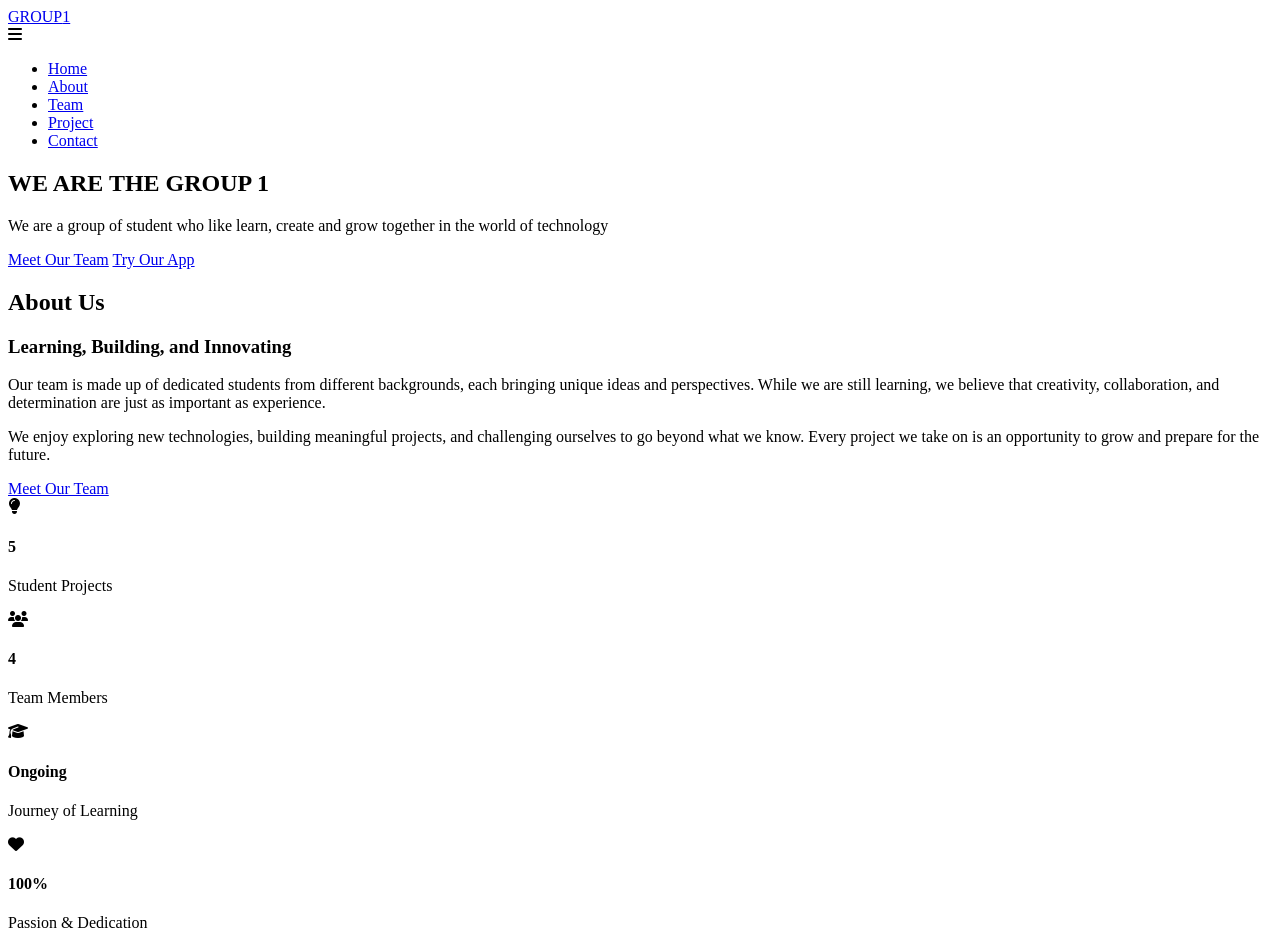
==== IT110.html @ a679573d "home og about us pa akoa nabuhat" ====
<!DOCTYPE html>
<html lang="en">
<head>
    <meta charset="UTF-8">
    <meta name="viewport" content="width=device-width, initial-scale=1.0">
    <title>MIDTERM PROJECT</title>
     <link rel="stylesheet" href="https://cdnjs.cloudflare.com/ajax/libs/font-awesome/6.4.0/css/all.min.css">
     <link rel="stylesheet" href="midterm.css">
     <script src="midterm.js"></script>
</head>
<body>
        <!-- Header na part para dili malibog -->
    <header>
        <div class="container header-container">
            <a href="#" class="logo">GROUP<span>1</span></a>
            <div class="menu-toggle">
                <i class="fas fa-bars"></i>
            </div>
            <nav>
                <ul>
                    <li><a href="#home">Home</a></li>
                    <li><a href="#aboutus">About</a></li>
                    <li><a href="#ourteam">Team</a></li>
                    <li><a href="#project">Project</a></li>
                    <li><a href="#contact">Contact</a></li>
                </ul>
            </nav>
        </div>
    </header>

        <!-- Home Section  na part -->
    <section class="home" id="home">
        <div class="container home-content">
            <h1>WE ARE THE GROUP 1</h1>
            <p>We are a group of student who like learn, create and grow together in the world of technology</p>
            <div class="home-btns">
                <a href="#ourteam" class="btn">Meet Our Team</a>
                <a href="#project" class="btn">Try Our App</a>
            </div>
        </div>
    </section>
        <!-- about section na part -->
    <section class="aboutus" id="aboutus">
        <div class="container">
        <div class="section-title">
            <h2>About Us</h2>
        <div class="aboutus-content">
            <div class="aboutus-text">
                <h3>Learning, Building, and Innovating</h3>
                <p>Our team is made up of dedicated students from different backgrounds, each bringing unique ideas and perspectives. While we are still learning, we believe that creativity, collaboration, and determination are just as important as experience.</p>
                <p>We enjoy exploring new technologies, building meaningful projects, and challenging ourselves to go beyond what we know. Every project we take on is an opportunity to grow and prepare for the future.</p>
                <a href="#team" class="btn">Meet Our Team</a>
            </div>
                <div class="aboutus-stats">
                <div class="stat-item">
                    <i class="fas fa-lightbulb"></i>
                    <h4>5</h4>
                    <p>Student Projects</p>
                </div>
                <div class="stat-item">
                    <i class="fas fa-users"></i>
                    <h4>4</h4>
                    <p>Team Members</p>
                </div>
                <div class="stat-item">
                    <i class="fas fa-graduation-cap"></i>
                    <h4>Ongoing</h4>
                    <p>Journey of Learning</p>
                </div>
                <div class="stat-item">
                    <i class="fas fa-heart"></i>
                    <h4>100%</h4>
                    <p>Passion & Dedication</p>
                </div>
            </div>
        </div>
    </section>
    
</body>
</html>
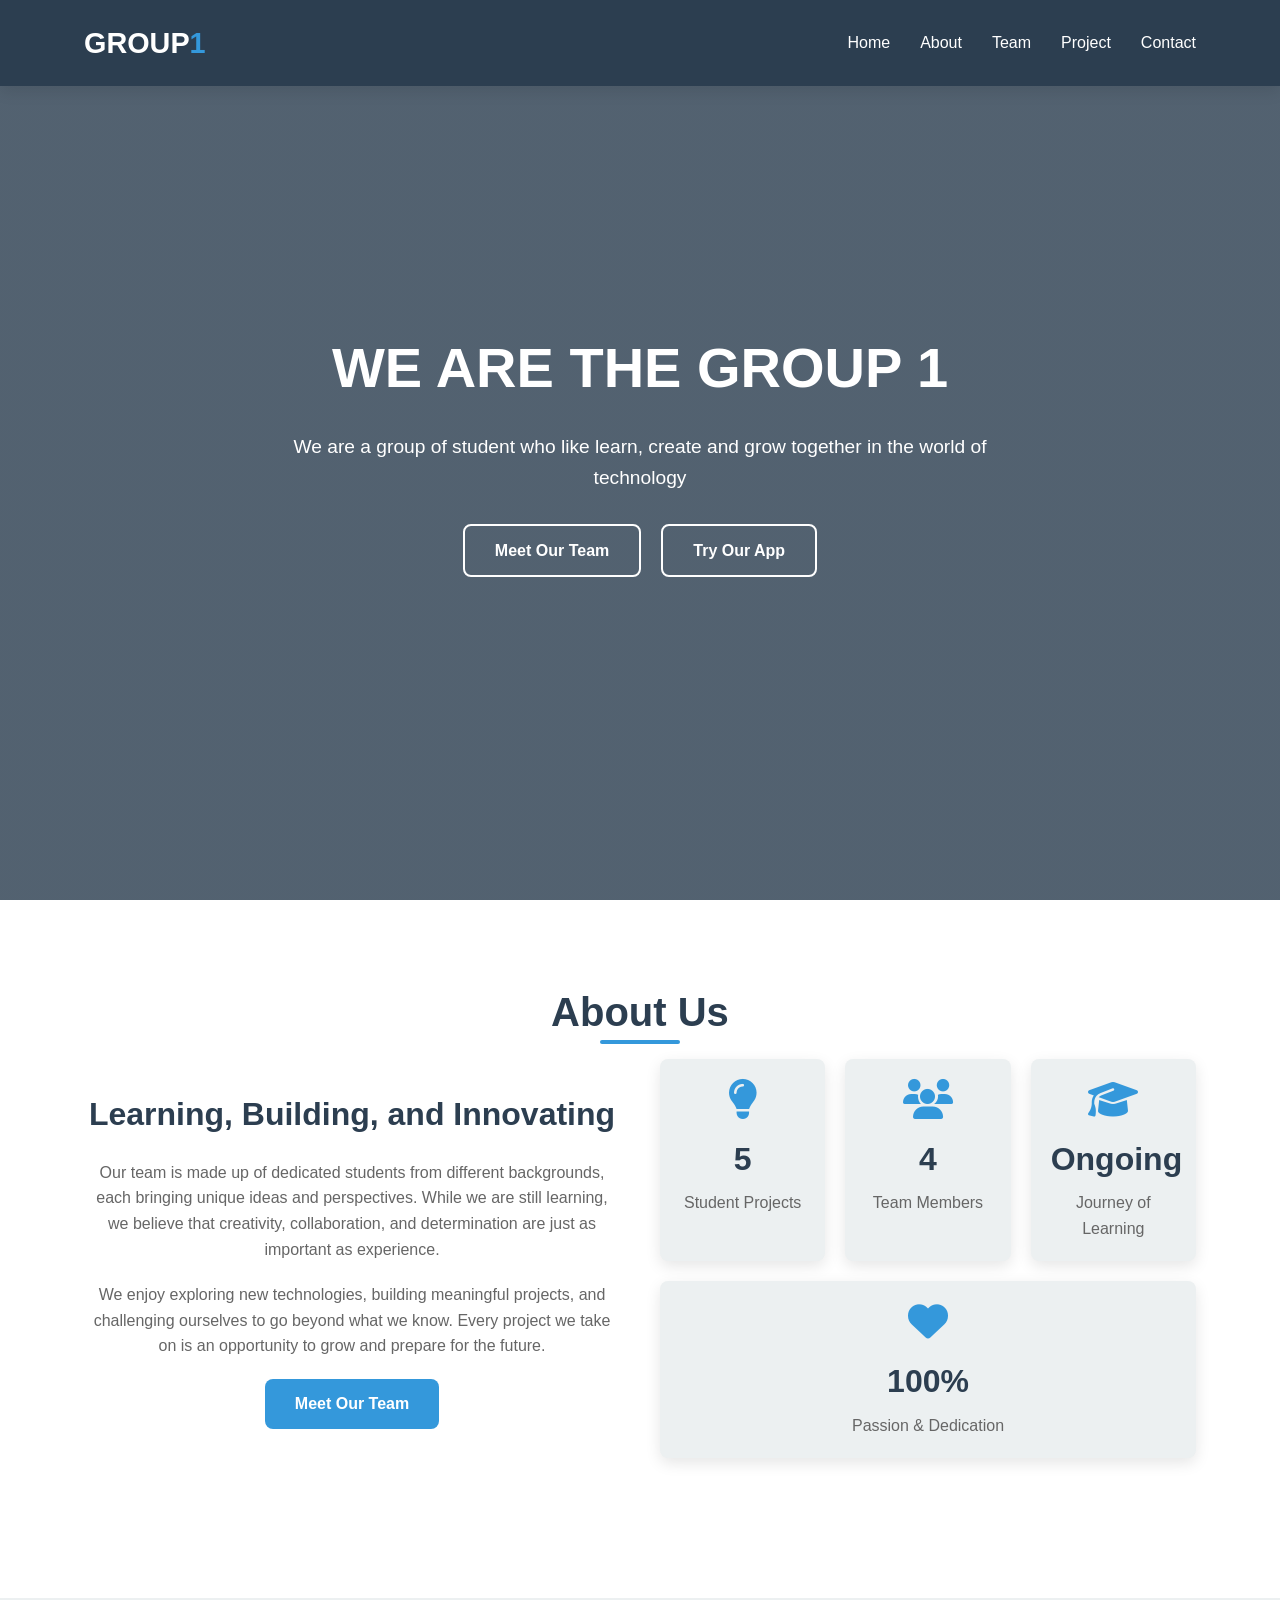
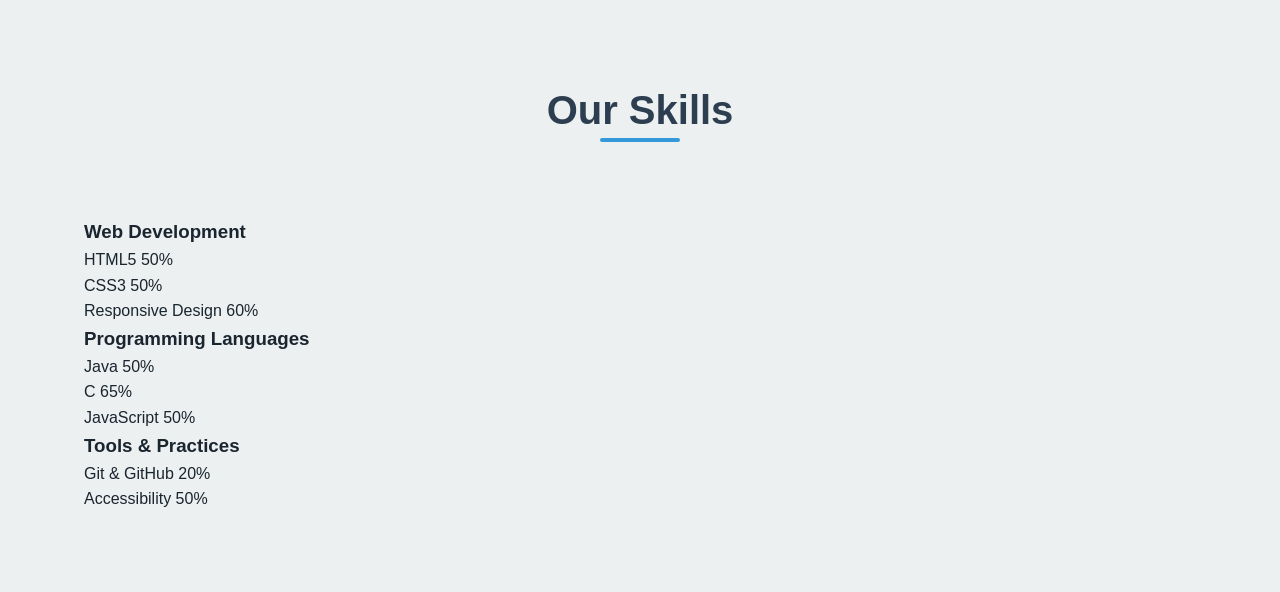
==== commit e7ca46c4: "skills bag-ong gi add" ====
--- a/IT110.html
+++ b/IT110.html
@@ -75,6 +75,118 @@
             </div>
         </div>
     </section>
+
+
+    
+    <section id="our-skills" class="section" aria-labelledby="our-skills-title">
+  <div class="container">
+    <div class="section-title">
+      <h2 id="our-skills-title">Our Skills</h2>
+    </div>
+
+    <div class="skills-container">
+      <!-- Web Development -->
+      <div class="skill-category">
+        <h3>Web Development</h3>
+        <div class="skill-items">
+          <div class="skill-card">
+            <div class="skill-header">
+              <span class="skill-name">HTML5</span>
+              <span class="skill-percentage">50%</span>
+            </div>
+            <div class="skill-bar">
+              <div class="skill-progress" style="width: 50%"></div>
+            </div>
+          </div>
+
+          <div class="skill-card">
+            <div class="skill-header">
+              <span class="skill-name">CSS3</span>
+              <span class="skill-percentage">50%</span>
+            </div>
+            <div class="skill-bar">
+              <div class="skill-progress" style="width: 50%"></div>
+            </div>
+          </div>
+
+          <div class="skill-card">
+            <div class="skill-header">
+              <span class="skill-name">Responsive Design</span>
+              <span class="skill-percentage">60%</span>
+            </div>
+            <div class="skill-bar">
+              <div class="skill-progress" style="width: 60%"></div>
+            </div>
+          </div>
+        </div>
+      </div>
+
+      <!-- Programming Languages -->
+      <div class="skill-category">
+        <h3>Programming Languages</h3>
+        <div class="skill-items">
+          <div class="skill-card">
+            <div class="skill-header">
+              <span class="skill-name">Java</span>
+              <span class="skill-percentage">50%</span>
+            </div>
+            <div class="skill-bar">
+              <div class="skill-progress" style="width: 50%"></div>
+            </div>
+          </div>
+
+          <div class="skill-card">
+            <div class="skill-header">
+              <span class="skill-name">C</span>
+              <span class="skill-percentage">65%</span>
+            </div>
+            <div class="skill-bar">
+              <div class="skill-progress" style="width: 65%"></div>
+            </div>
+          </div>
+
+          <div class="skill-card">
+            <div class="skill-header">
+                <span class="skill-name">JavaScript</span>
+                <span class="skill-percentage">50%</span>
+            </div>
+            <div class="skill-bar">
+                <div class="skill-progress" style="width: 50%"></div>
+            </div>
+
+          </div>
+
+        </div>
+      </div>
+
+      <!-- Tools & Practices -->
+      <div class="skill-category">
+        <h3>Tools & Practices</h3>
+        <div class="skill-items">
+          <div class="skill-card">
+            <div class="skill-header">
+              <span class="skill-name">Git & GitHub</span>
+              <span class="skill-percentage">20%</span>
+            </div>
+            <div class="skill-bar">
+              <div class="skill-progress" style="width: 20%"></div>
+            </div>
+          </div>
+
+          <div class="skill-card">
+            <div class="skill-header">
+              <span class="skill-name">Accessibility</span>
+              <span class="skill-percentage">50%</span>
+            </div>
+            <div class="skill-bar">
+              <div class="skill-progress" style="width: 50%"></div>
+            </div>
+          </div>
+        </div>
+      </div>
+    </div>
+  </div>
+</section>
     
 </body>
 </html>
--- a/midterm.css
+++ b/midterm.css
@@ -0,0 +1,254 @@
+:root {
+            --primary: #2c3e50;
+            --secondary: #3498db;
+            --accent: #e74c3c;
+            --light: #ecf0f1;
+            --dark: #1a252f;
+            --transition: all 0.3s ease;
+            --shadow: 0 5px 15px rgba(0, 0, 0, 0.1);
+            --radius: 8px;
+        }
+        
+        /* Reset and Base Styles */
+        * {
+            margin: 0;
+            padding: 0;
+            box-sizing: border-box;
+            font-family: 'Segoe UI', Tahoma, Geneva, Verdana, sans-serif;
+        }
+        
+        html {
+            scroll-behavior: smooth;
+        }
+        
+        body {
+            line-height: 1.6;
+            color: var(--dark);
+            background-color: var(--light);
+            overflow-x: hidden;
+        }
+        
+        .container {
+            width: 90%;
+            max-width: 1200px;
+            margin: 0 auto;
+            padding: 0 20px;
+        }
+        
+        section {
+            padding: 80px 0;
+        }
+        
+        .section-title {
+            text-align: center;
+            margin-bottom: 60px;
+            position: relative;
+        }
+        
+        .section-title h2 {
+            font-size: 2.5rem;
+            color: var(--primary);
+            margin-bottom: 15px;
+            position: relative;
+            display: inline-block;
+        }
+        
+        .section-title p {
+            color: #666;
+            max-width: 600px;
+            margin: 0 auto;
+        }
+        
+.section-title h2::after {
+    content: '';
+    position: absolute;
+    bottom: 0;
+    left: 50%;
+    transform: translateX(-50%);
+    width: 80px;
+    height: 4px;
+    background: var(--secondary);
+    border-radius: 2px;
+}
+        
+        .btn {
+            display: inline-block;
+            padding: 12px 30px;
+            background: var(--secondary);
+            color: white;
+            border: none;
+            border-radius: var(--radius);
+            cursor: pointer;
+            font-size: 1rem;
+            font-weight: 600;
+            transition: var(--transition);
+            text-decoration: none;
+        }
+        
+        .btn:hover {
+            background: #2980b9;
+            transform: translateY(-3px);
+            box-shadow: var(--shadow);
+        }
+        
+        /* Header Styles */
+        header {
+            background-color: var(--primary);
+            color: white;
+            padding: 20px 0;
+            position: fixed;
+            width: 100%;
+            top: 0;
+            z-index: 1000;
+            box-shadow: var(--shadow);
+        }
+        
+        .header-container {
+            display: flex;
+            justify-content: space-between;
+            align-items: center;
+        }
+        
+        .logo {
+            font-size: 1.8rem;
+            font-weight: 700;
+            color: white;
+            text-decoration: none;
+        }
+        
+        .logo span {
+            color: var(--secondary);
+        }
+        
+        nav ul {
+            display: flex;
+            list-style: none;
+        }
+        
+        nav ul li {
+            margin-left: 30px;
+        }
+        
+        nav ul li a {
+            color: white;
+            text-decoration: none;
+            font-weight: 500;
+            transition: var(--transition);
+        }
+        
+        nav ul li a:hover {
+            color: var(--secondary);
+        }
+        
+        .menu-toggle {
+            display: none;
+            cursor: pointer;
+            font-size: 1.5rem;
+        }
+
+        /* Hero Section */
+        .home {
+            height: 100vh;
+            background: linear-gradient(rgba(44, 62, 80, 0.8), rgba(44, 62, 80, 0.8)), url('butangi-lang-og-picture diri');
+            background-size: cover;
+            background-position: center;
+            color: white;
+            display: flex;
+            align-items: center;
+            text-align: center;
+        }
+        
+        .home-content {
+            max-width: 800px;
+            margin: 0 auto;
+        }
+        
+        .home h1 {
+            font-size: 3.5rem;
+            margin-bottom: 20px;
+            animation: fadeInDown 1s ease;
+        }
+        
+        .home p {
+            font-size: 1.2rem;
+            margin-bottom: 30px;
+            animation: fadeInUp 1s ease;
+        }
+        
+        .home-btns {
+            display: flex;
+            justify-content: center;
+            gap: 20px;
+            animation: fadeIn 1.5s ease;
+        }
+        
+        .home-btns .btn {
+            background: transparent;
+            border: 2px solid white;
+        }
+        
+        .home-btns .btn:hover {
+            background: white;
+            color: var(--primary);
+        }
+
+
+        /*about ni na section na part*/
+.aboutus {
+    background-color: white;
+}
+.aboutus-content {
+    display: flex;
+    flex-wrap: wrap;
+    align-items: center;
+    gap: 40px;
+}
+.aboutus-text {
+            flex: 1;
+            min-width: 300px;
+        }
+.aboutus-text h3 {
+            font-size: 2rem;
+            margin-bottom: 20px;
+            color: var(--primary);
+        }
+        
+        .aboutus-text p {
+            margin-bottom: 20px;
+            color: #666;
+        }
+        
+        .aboutus-stats {
+            flex: 1;
+            min-width: 300px;
+            display: flex;
+            flex-wrap: wrap;
+            gap: 20px;
+        }
+        
+        .stat-item {
+            flex: 1;
+            min-width: 140px;
+            text-align: center;
+            padding: 20px;
+            background: var(--light);
+            border-radius: var(--radius);
+            box-shadow: var(--shadow);
+            transition: var(--transition);
+        }
+        
+        .stat-item:hover {
+            transform: translateY(-5px);
+        }
+        
+        .stat-item i {
+            font-size: 2.5rem;
+            color: var(--secondary);
+            margin-bottom: 15px;
+        }
+        
+        .stat-item h4 {
+            font-size: 2rem;
+            color: var(--primary);
+            margin-bottom: 5px;
+        }
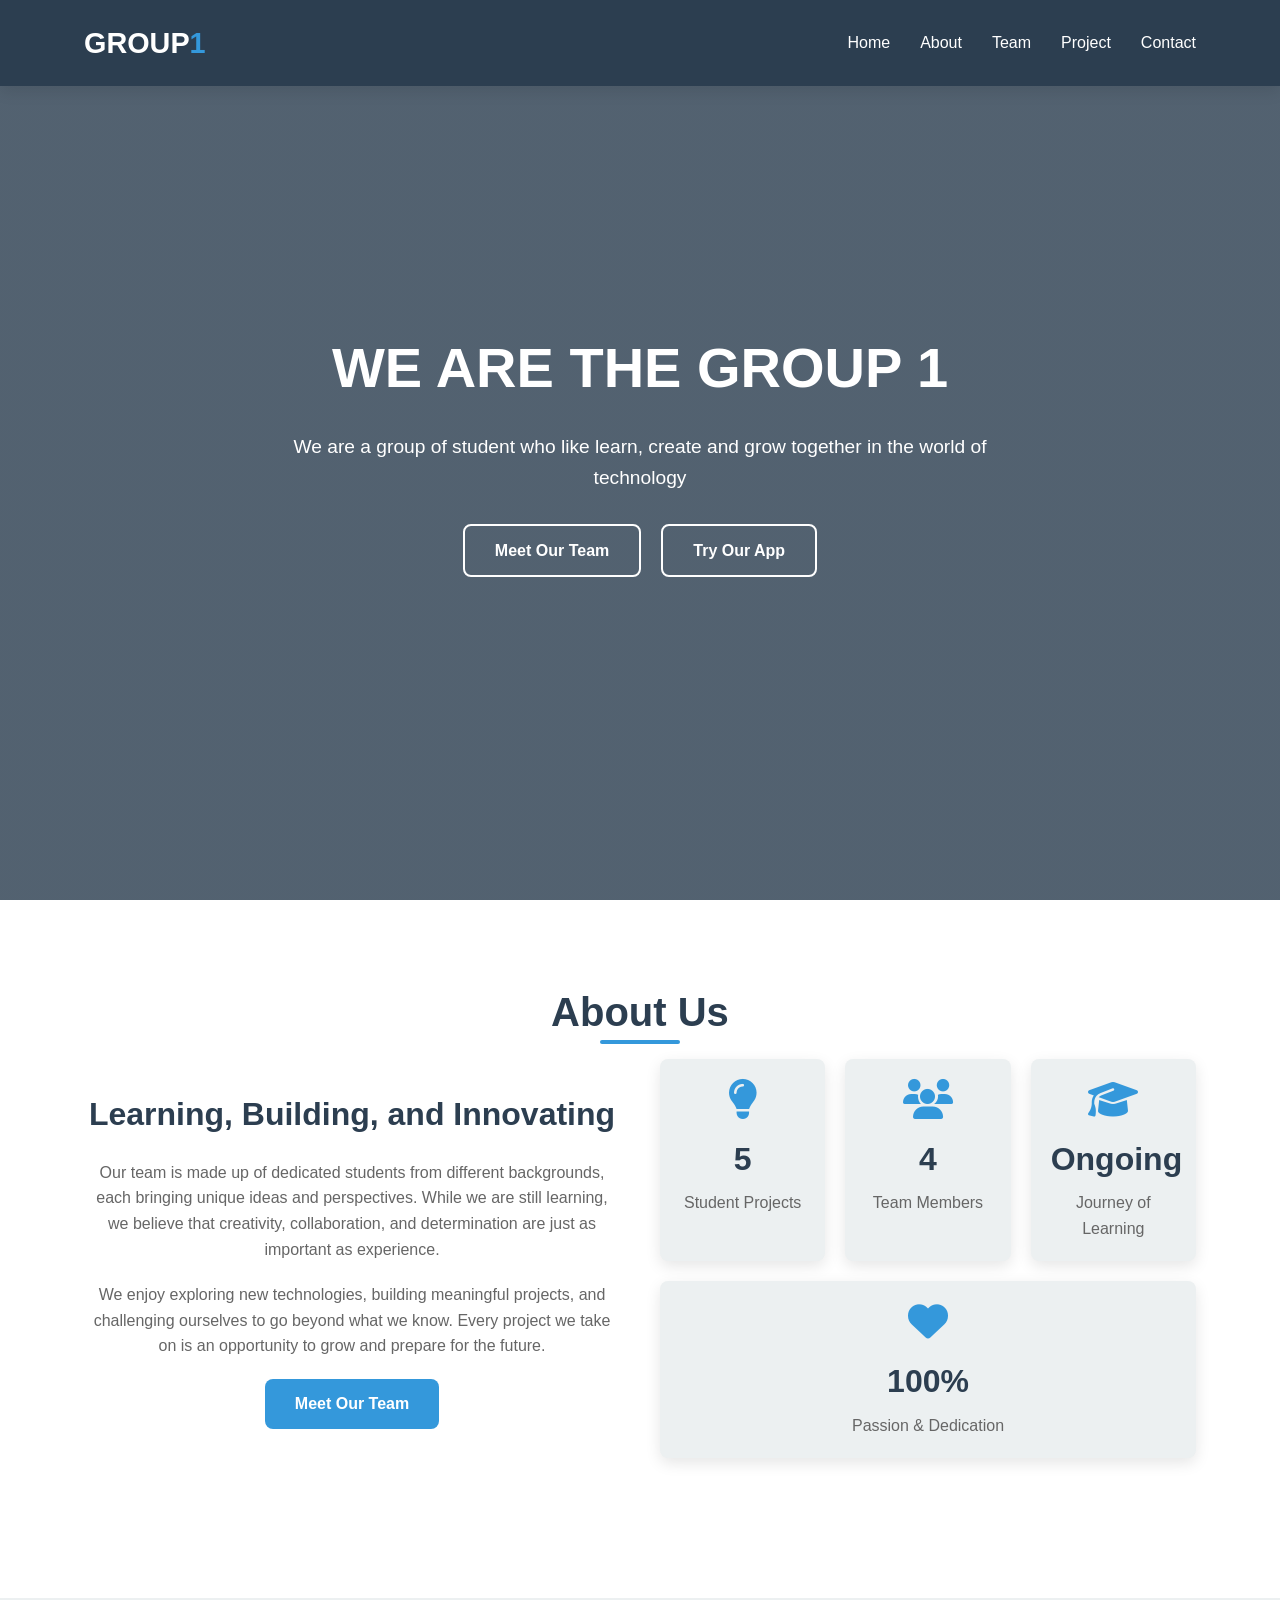
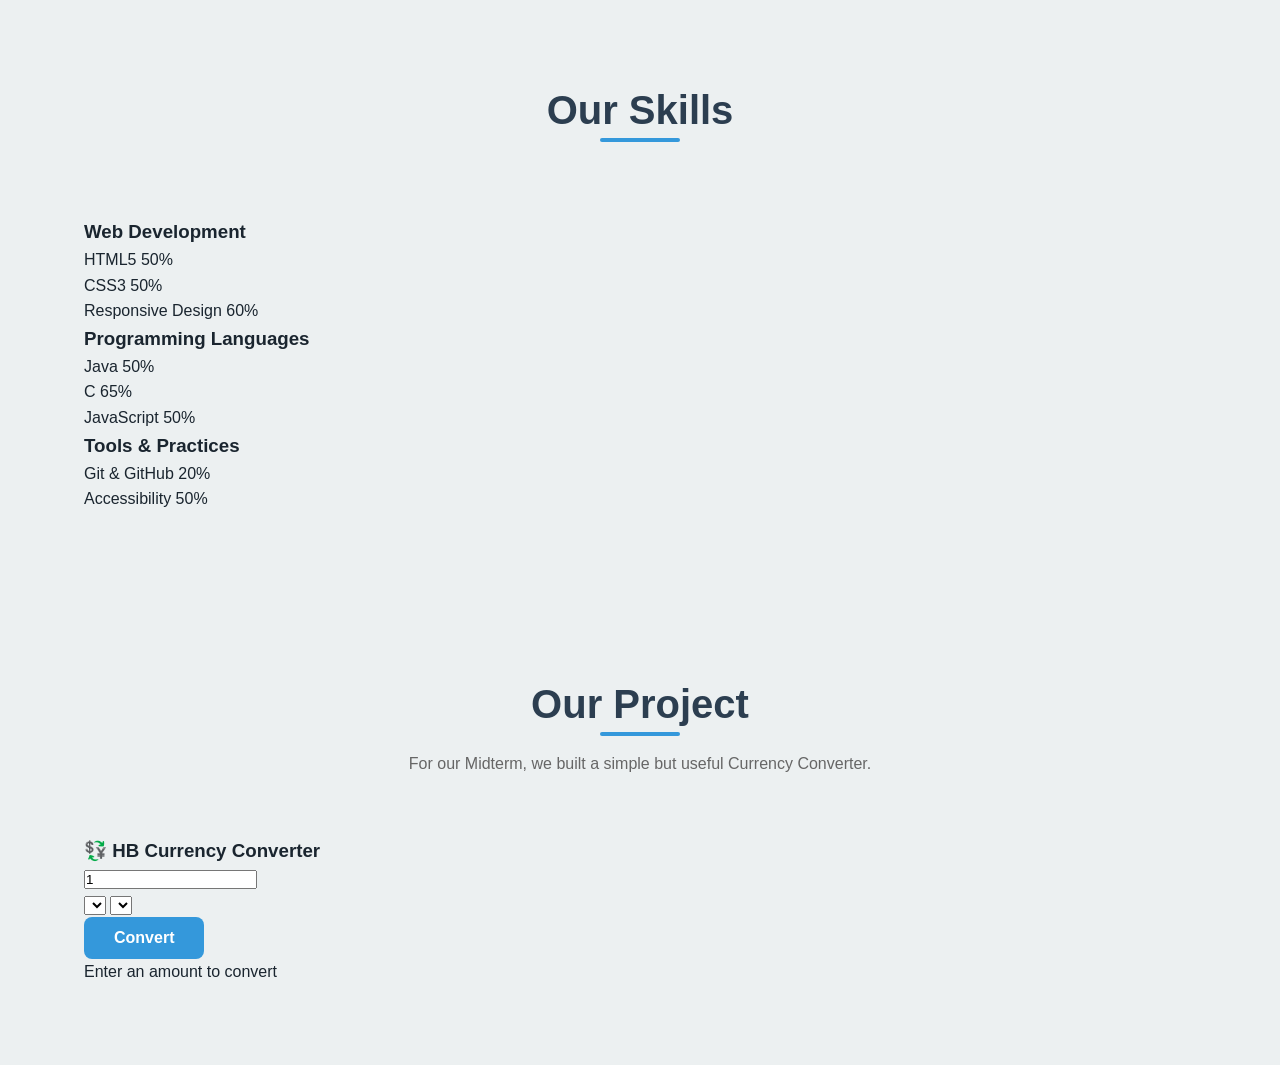
==== commit 27398657: "project na part" ====
--- a/IT110.html
+++ b/IT110.html
@@ -187,6 +187,26 @@
     </div>
   </div>
 </section>
+
+<!--Project na section-->
+    <section id="project" class="converter-section">
+        <div class="container">
+            <div class="section-title">
+                <h2>Our Project</h2>
+                <p>For our Midterm, we built a simple but useful Currency Converter.</p>
+            </div>
+            <div class="converter-card">
+                <h3 class="converter-title">💱 HB Currency Converter</h3>
+                <input type="number" id="amount" placeholder="Enter amount" value="1" min="0" step="any">
+                <div class="currency-row">
+                    <select id="fromCurrency"></select>
+                    <select id="toCurrency"></select>
+                </div>
+                <button id="convertBtn" class="btn">Convert</button>
+                <div id="result">Enter an amount to convert</div>
+            </div>
+        </div>
+    </section>
     
 </body>
 </html>
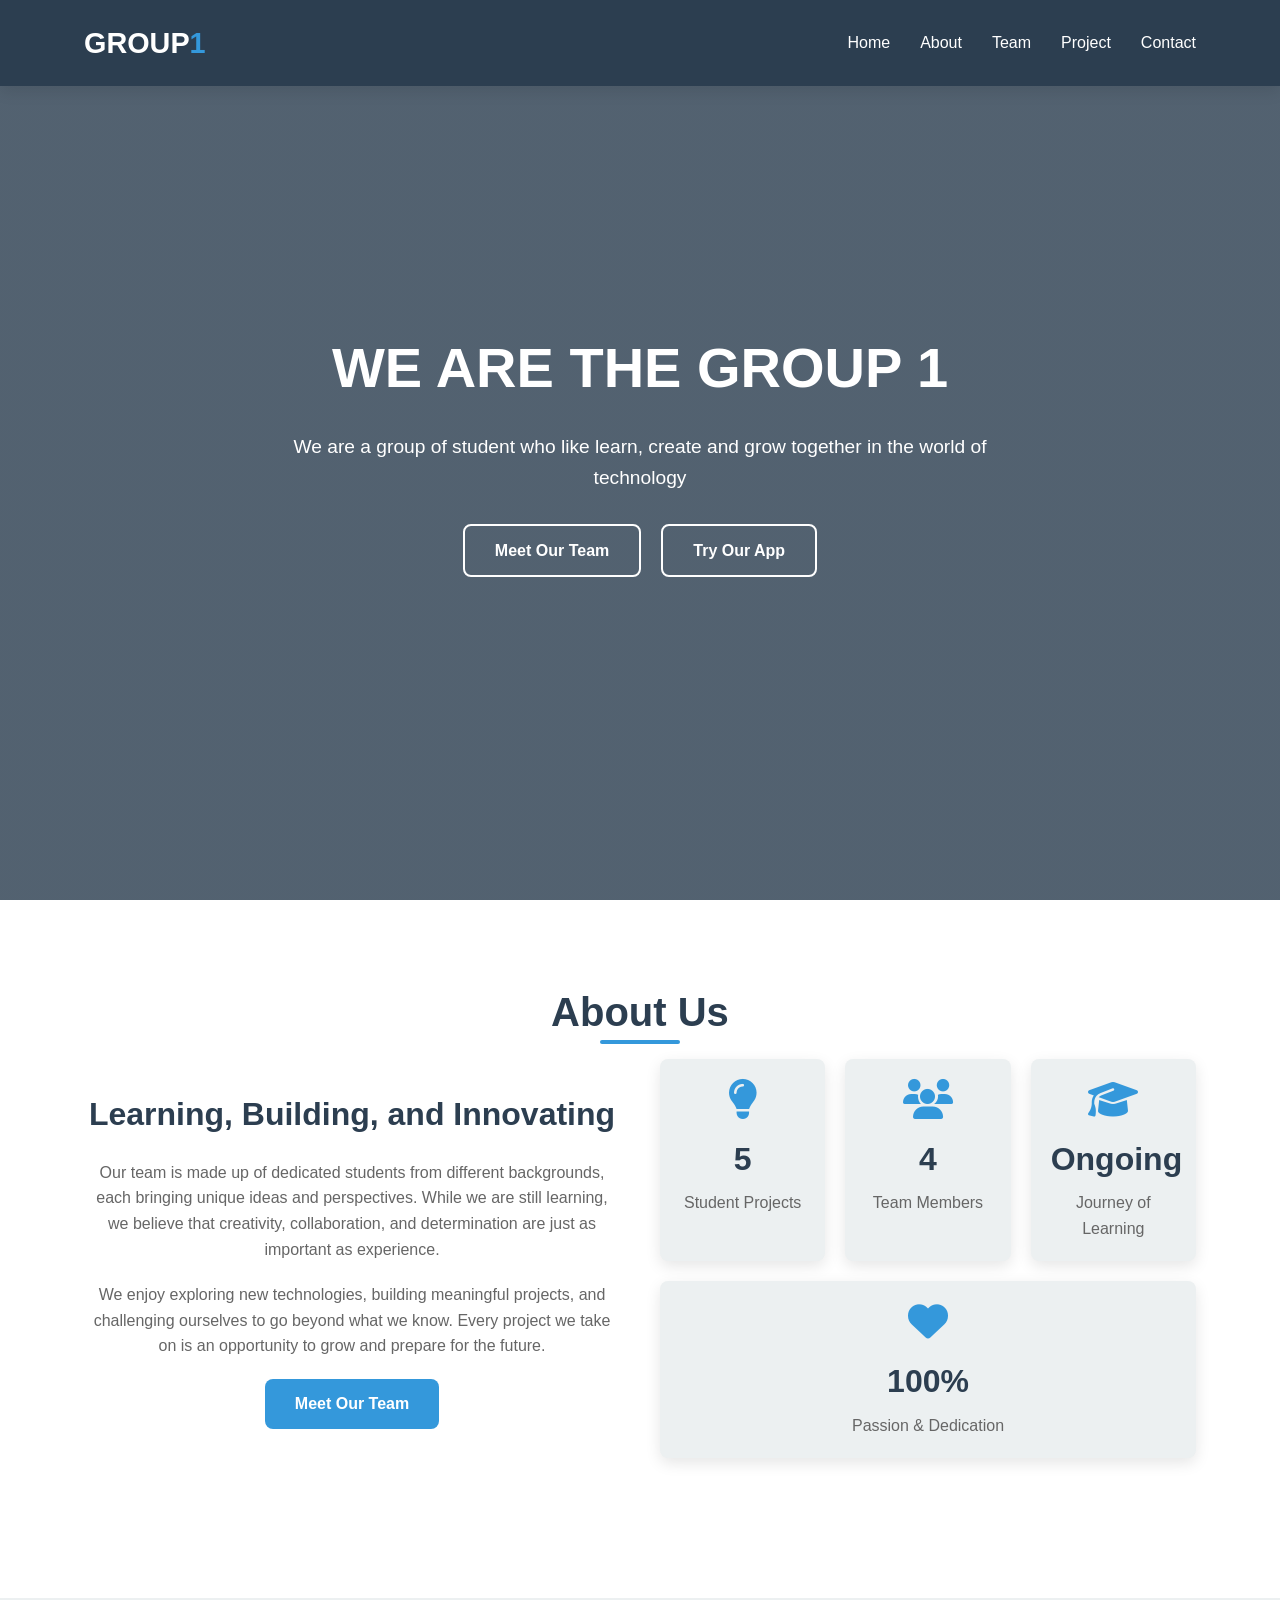
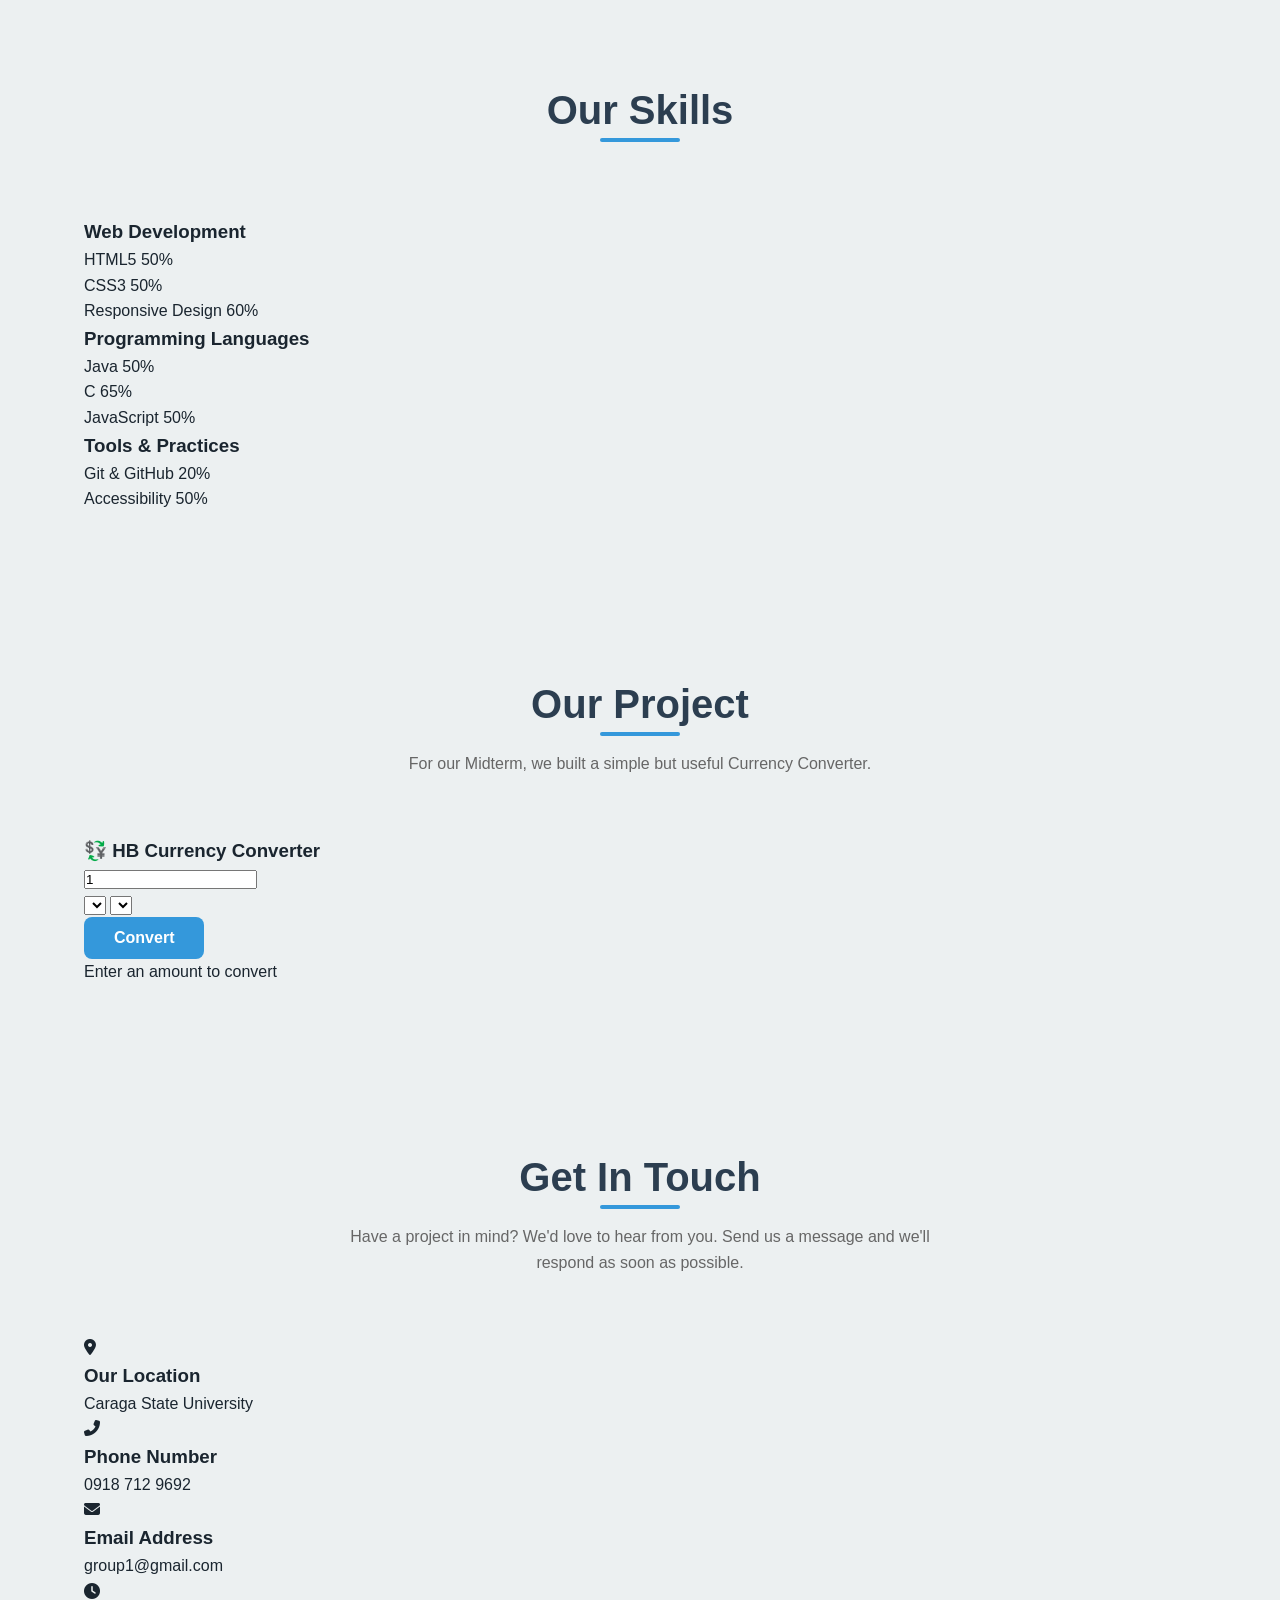
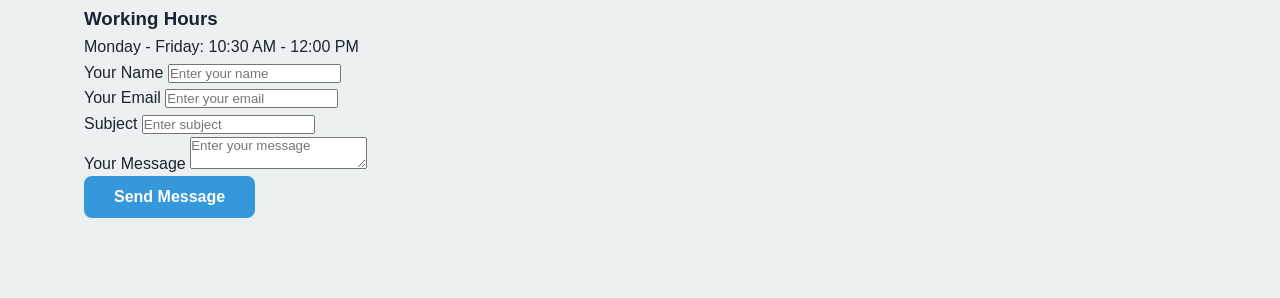
==== commit a980be70: "contact section akoang gi add" ====
--- a/IT110.html
+++ b/IT110.html
@@ -207,6 +207,77 @@
             </div>
         </div>
     </section>
+
+    <!--Contact section na part-->
+  <section class="contact" id="contact">
+        <div class="container">
+            <div class="section-title">
+                <h2>Get In Touch</h2>
+                <p>Have a project in mind? We'd love to hear from you. Send us a message and we'll respond as soon as possible.</p>
+            </div>
+            <div class="contact-container">
+                <div class="contact-info">
+                    <div class="contact-item">
+                        <div class="contact-icon">
+                            <i class="fas fa-map-marker-alt"></i>
+                        </div>
+                        <div class="contact-details">
+                            <h3>Our Location</h3>
+                            <p>Caraga State University </p>
+                        </div>
+                    </div>
+                    <div class="contact-item">
+                        <div class="contact-icon">
+                            <i class="fas fa-phone-alt"></i>
+                        </div>
+                        <div class="contact-details">
+                            <h3>Phone Number</h3>
+                            <p>0918 712 9692</p>
+                        </div>
+                    </div>
+                    <div class="contact-item">
+                        <div class="contact-icon">
+                            <i class="fas fa-envelope"></i>
+                        </div>
+                        <div class="contact-details">
+                            <h3>Email Address</h3>
+                            <p>group1@gmail.com</p>
+                        </div>
+                    </div>
+                    <div class="contact-item">
+                        <div class="contact-icon">
+                            <i class="fas fa-clock"></i>
+                        </div>
+                        <div class="contact-details">
+                            <h3>Working Hours</h3>
+                            <p>Monday - Friday: 10:30 AM - 12:00 PM</p>
+                        </div>
+                    </div>
+                </div>
+                <div class="contact-form">
+                    <form id="contactForm">
+                        <div class="form-group">
+                            <label for="name">Your Name</label>
+                            <input type="text" id="name" class="form-control" placeholder="Enter your name" required>
+                        </div>
+                        <div class="form-group">
+                            <label for="email">Your Email</label>
+                            <input type="email" id="email" class="form-control" placeholder="Enter your email" required>
+                        </div>
+                        <div class="form-group">
+                            <label for="subject">Subject</label>
+                            <input type="text" id="subject" class="form-control" placeholder="Enter subject" required>
+                        </div>
+                        <div class="form-group">
+                            <label for="message">Your Message</label>
+                            <textarea id="message" class="form-control" placeholder="Enter your message" required></textarea>
+                        </div>
+                        <button type="submit" class="btn">Send Message</button>
+                    </form>
+                </div>
+            </div>
+        </div>
+    </section>
     
 </body>
 </html>
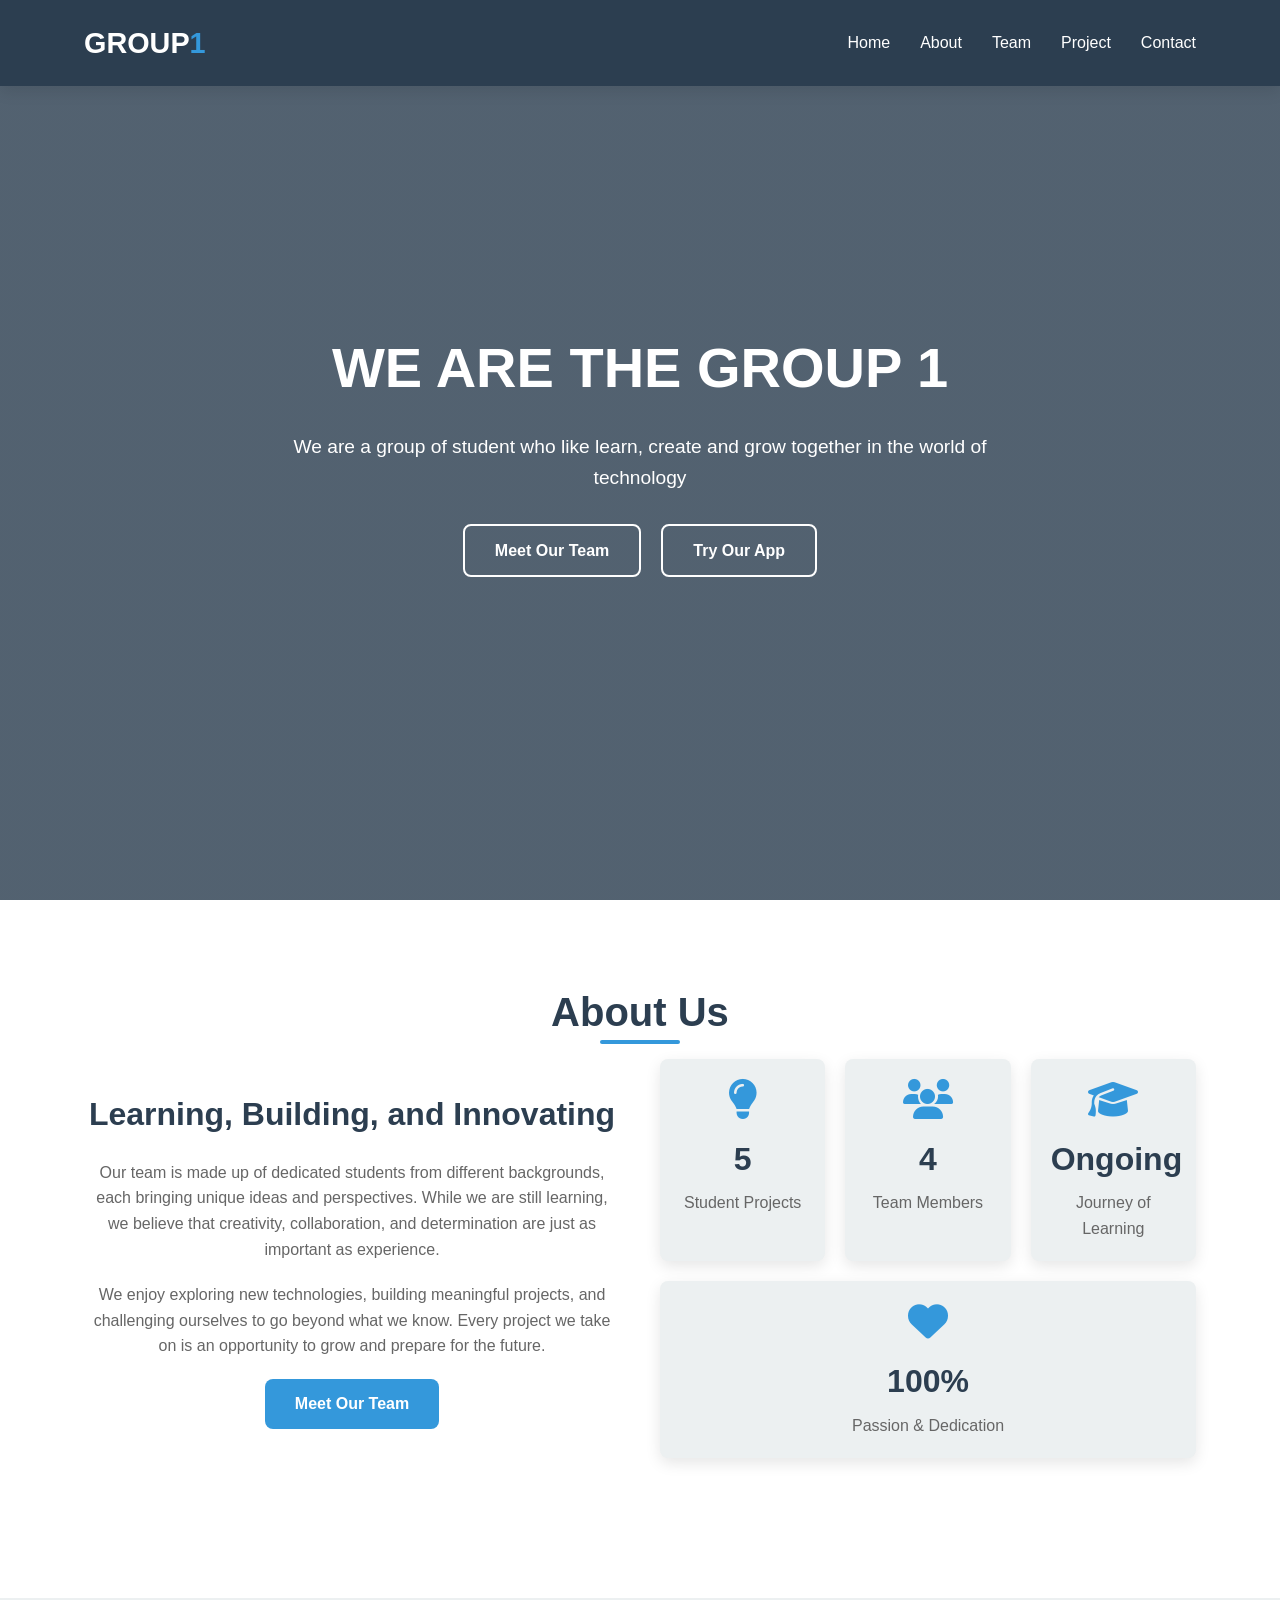
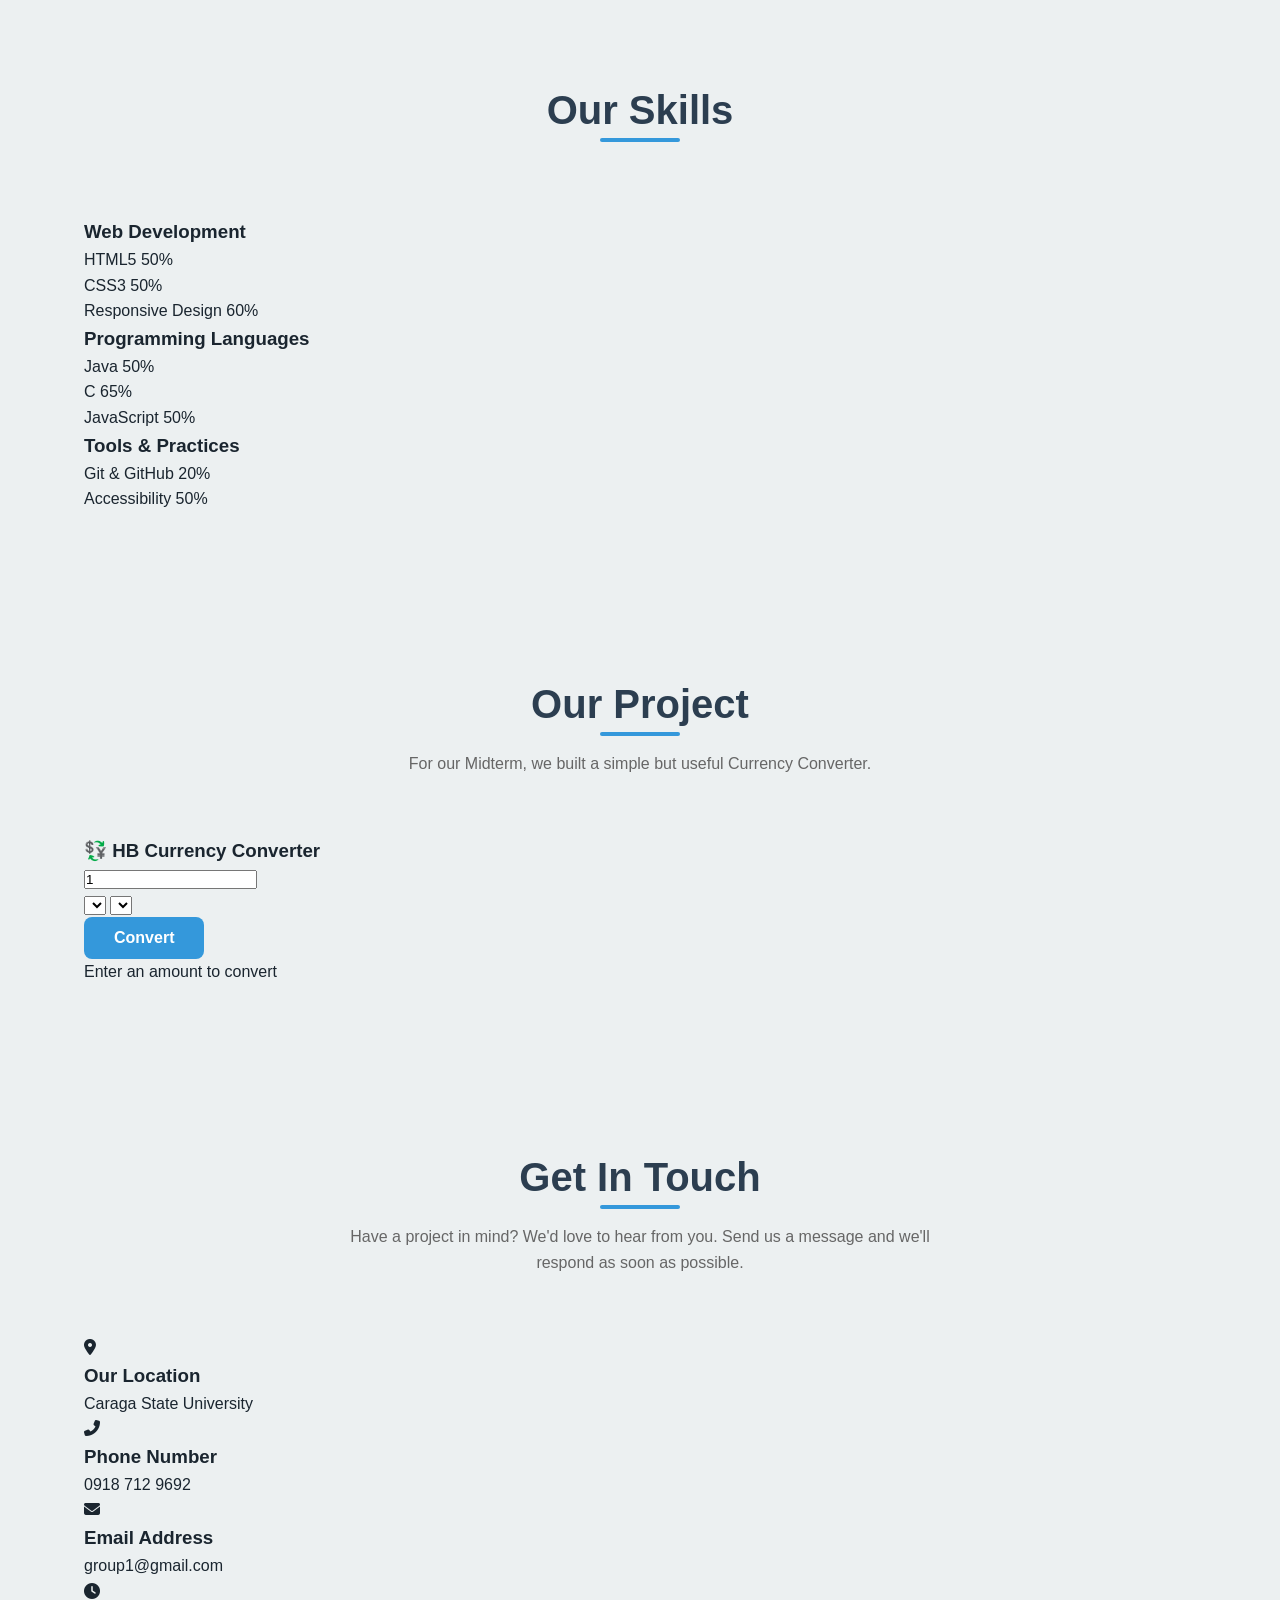
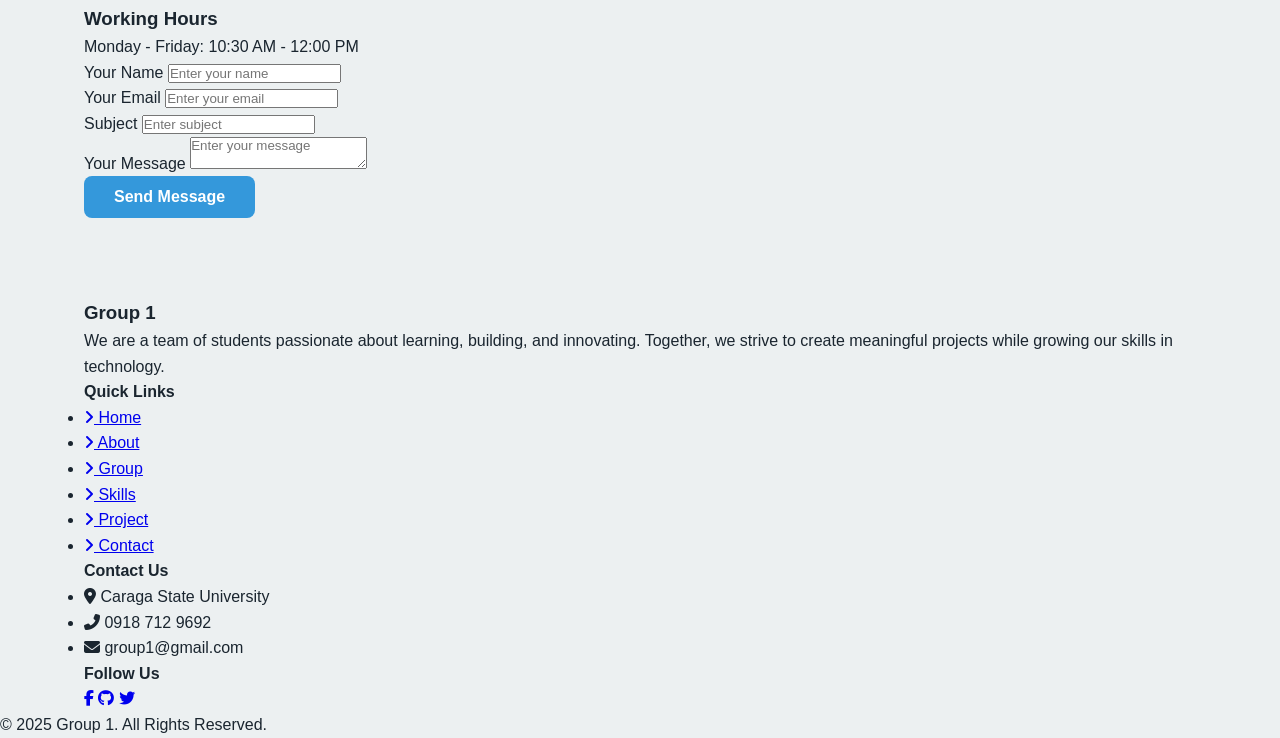
==== commit 16dcbd77: "basta mao nana" ====
--- a/IT110.html
+++ b/IT110.html
@@ -278,6 +278,60 @@
             </div>
         </div>
     </section>
+
+
+    
+<footer class="footer">
+  <div class="container footer-container">
+    <!-- About -->
+    <div class="footer-col">
+      <h3>Group 1</h3>
+      <p>
+        We are a team of students passionate about learning, building, and innovating.
+        Together, we strive to create meaningful projects while growing our skills in technology.
+      </p>
+    </div>
+
+    <!-- Quick Links -->
+    <div class="footer-col">
+      <h4>Quick Links</h4>
+      <ul>
+        <li><a href="#home"><i class="fas fa-angle-right"></i> Home</a></li>
+        <li><a href="#aboutus"><i class="fas fa-angle-right"></i> About</a></li>
+        <li><a href="#group"><i class="fas fa-angle-right"></i> Group</a></li>
+        <li><a href="#our-skills"><i class="fas fa-angle-right"></i> Skills</a></li>
+        <li><a href="#project"><i class="fas fa-angle-right"></i> Project</a></li>
+        <li><a href="#contact"><i class="fas fa-angle-right"></i> Contact</a></li>
+      </ul>
+    </div>
+
+    <!-- Contact -->
+    <div class="footer-col">
+      <h4>Contact Us</h4>
+      <ul>
+        <li><i class="fas fa-map-marker-alt"></i> Caraga State University</li>
+        <li><i class="fas fa-phone-alt"></i> 0918 712 9692</li>
+        <li><i class="fas fa-envelope"></i> group1@gmail.com</li>
+      </ul>
+    </div>
+
+    <!-- Social -->
+    <div class="footer-col">
+      <h4>Follow Us</h4>
+      <div class="social-icons">
+        <a href="#"><i class="fab fa-facebook-f"></i></a>
+        <a href="#"><i class="fab fa-github"></i></a>
+        <a href="#"><i class="fab fa-twitter"></i></a>
+      </div>
+    </div>
+  </div>
+
+  <!-- Bottom -->
+  <div class="footer-bottom">
+    <p>© 2025 Group 1. All Rights Reserved.</p>
+  </div>
+</footer>
+<script src="script.js"></script>
     
 </body>
 </html>
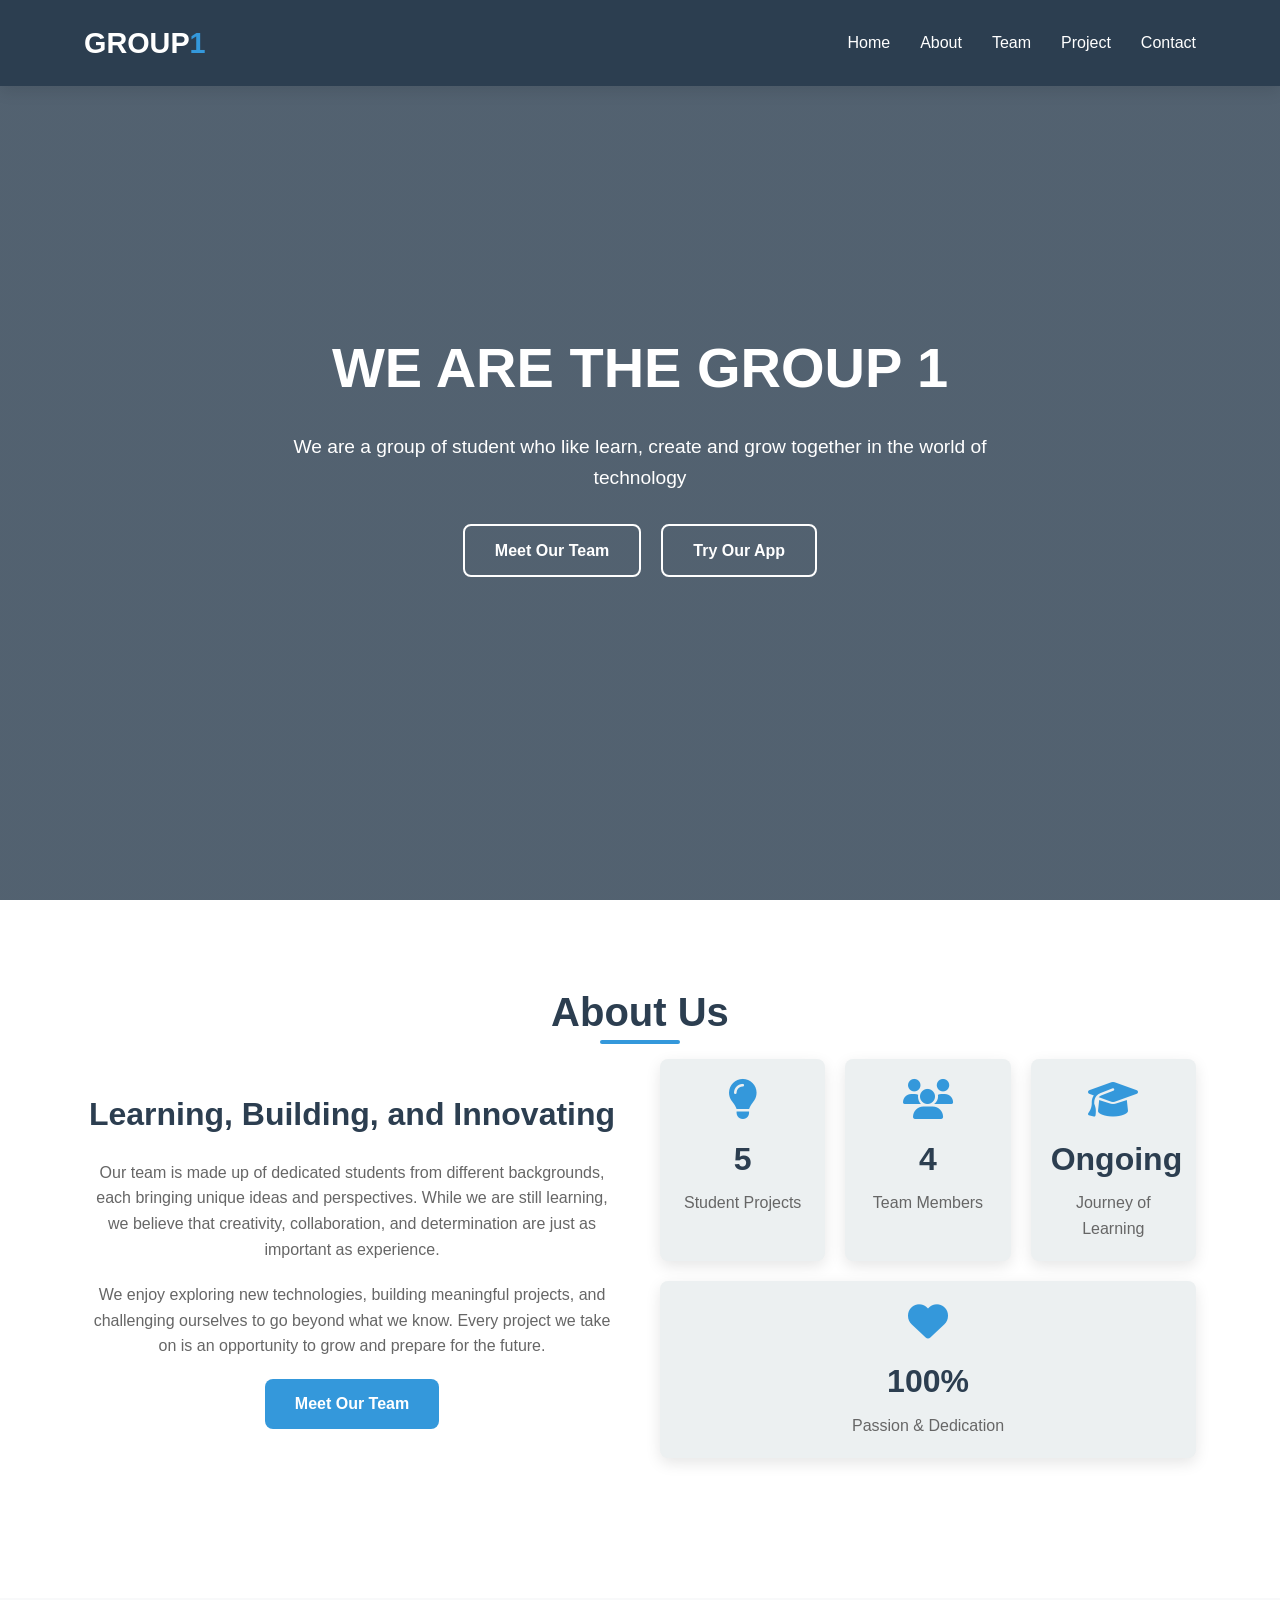
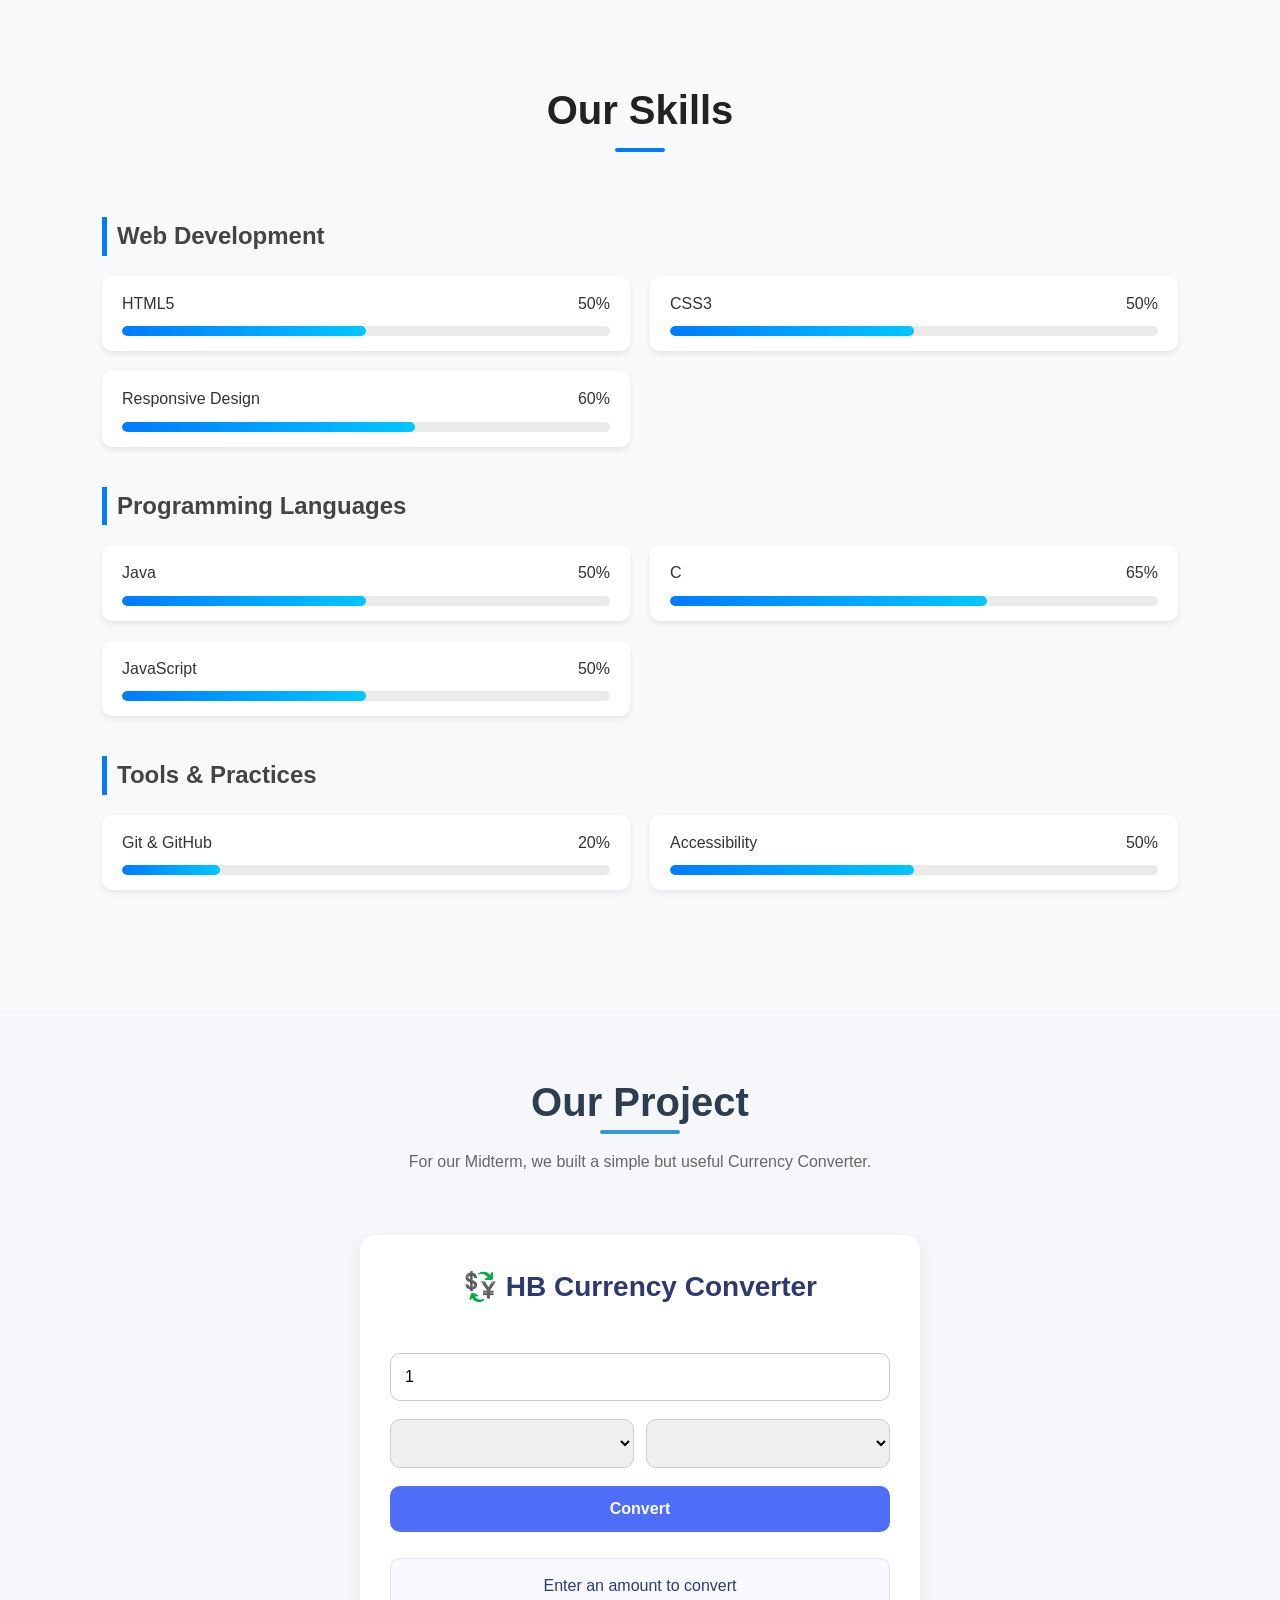
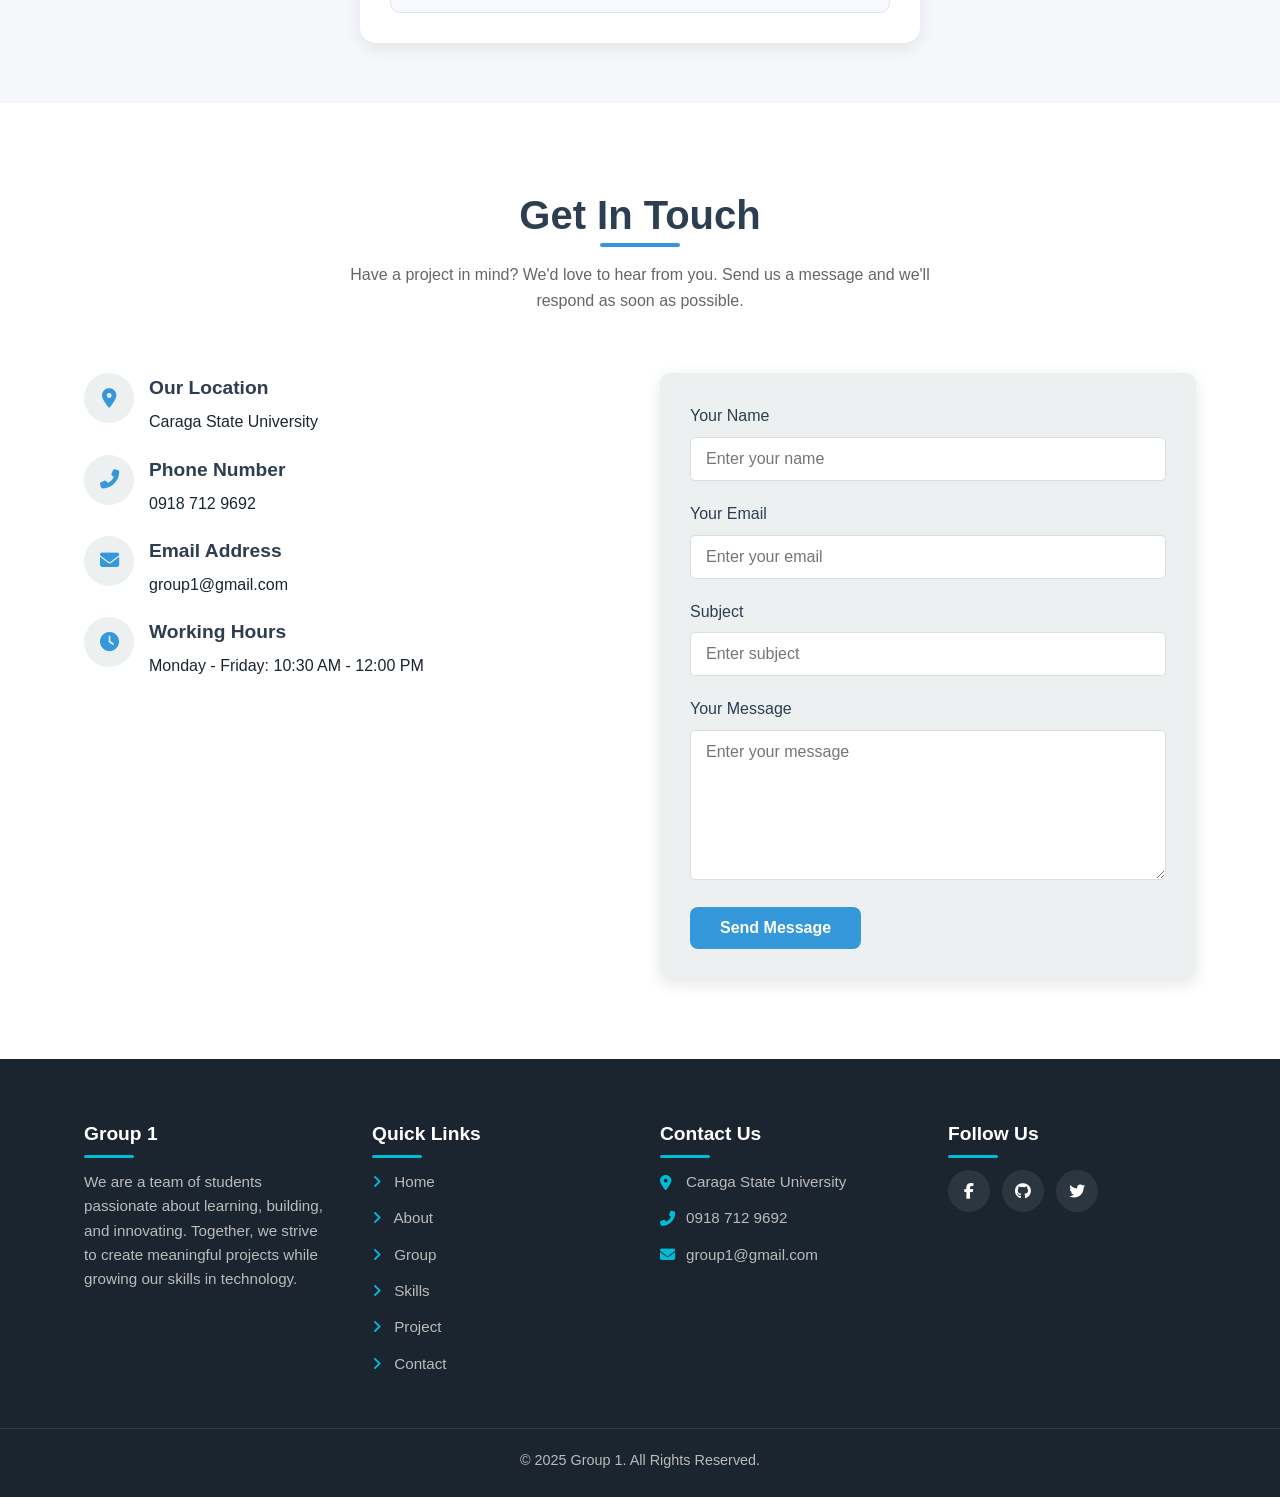
==== commit 29f68300: "hala" ====
--- a/IT110.html
+++ b/IT110.html
@@ -326,7 +326,7 @@
     </div>
   </div>
 
-  <!-- Bottom -->
+  
   <div class="footer-bottom">
     <p>© 2025 Group 1. All Rights Reserved.</p>
   </div>
--- a/midterm.css
+++ b/midterm.css
@@ -1,4 +1,5 @@
-:root {
+
+        :root {
             --primary: #2c3e50;
             --secondary: #3498db;
             --accent: #e74c3c;
@@ -9,7 +10,7 @@
             --radius: 8px;
         }
         
-        /* Reset and Base Styles */
+
         * {
             margin: 0;
             padding: 0;
@@ -91,7 +92,7 @@
             box-shadow: var(--shadow);
         }
         
-        /* Header Styles */
+        
         header {
             background-color: var(--primary);
             color: white;
@@ -252,3 +253,584 @@
             color: var(--primary);
             margin-bottom: 5px;
         }
+
+
+                /* group member na part */
+        .group {
+            background-color: var(--light);
+        }
+        
+        .group-members {
+            display: grid;
+            grid-template-columns: repeat(auto-fit, minmax(250px, 1fr));
+            gap: 30px;
+        }
+        
+        .member-card {
+            background: white;
+            border-radius: 10px;
+            overflow: hidden;
+            box-shadow: var(--shadow);
+            transition: var(--transition);
+            text-align: center;
+        }
+        
+        .member-card:hover {
+            transform: translateY(-10px);
+        }
+        
+        .member-img {
+            height: 250px;
+            overflow: hidden;
+        }
+        
+        .member-img img {
+            width: 100%;
+            height: 100%;
+            object-fit: cover;
+            transition: var(--transition);
+        }
+        
+        .member-card:hover .member-img img {
+            transform: scale(1.1);
+        }
+        
+        .member-info {
+            padding: 20px;
+        }
+        
+        .member-info h3 {
+            font-size: 1.5rem;
+            margin-bottom: 5px;
+            color: var(--primary);
+        }
+        
+        .member-info p {
+            color: var(--secondary);
+            margin-bottom: 15px;
+        }
+        
+        .member-social {
+            display: flex;
+            justify-content: center;
+            gap: 15px;
+        }
+        
+        .member-social a {
+            display: flex;
+            align-items: center;
+            justify-content: center;
+            width: 35px;
+            height: 35px;
+            background: var(--light);
+            border-radius: 50%;
+            color: var(--primary);
+            transition: var(--transition);
+        }
+        
+        .member-social a:hover {
+            background: var(--secondary);
+            color: white;
+        }
+
+
+.learn-more {
+  display: inline-block;
+  margin-top: 15px;
+  padding: 8px 16px;
+  background: var(--primary);
+  color: #fff;
+  font-size: 0.9rem;
+  font-weight: 500;
+  border-radius: 5px;
+  text-decoration: none;
+  transition: var(--transition);
+}
+
+.learn-more:hover {
+  background: var(--secondary);
+}
+
+
+
+
+
+
+        /* skills na part */
+#our-skills {
+  padding: 80px 20px;
+  background: #f8f9fa;
+  font-family: 'Poppins', sans-serif;
+}
+
+#our-skills .section-title {
+  text-align: center;
+  margin-bottom: 50px;
+}
+
+#our-skills .section-title h2 {
+  font-size: 2.5rem;
+  font-weight: 700;
+  color: #222;
+  position: relative;
+  display: inline-block;
+  padding-bottom: 10px;
+}
+
+#our-skills .section-title h2::after {
+  content: "";
+  position: absolute;
+  width: 50px;
+  height: 4px;
+  background: #007bff;
+  bottom: 0;
+  left: 50%;
+  transform: translateX(-50%);
+  border-radius: 2px;
+}
+
+
+.skill-category {
+  margin-bottom: 40px;
+}
+
+.skill-category h3 {
+  font-size: 1.5rem;
+  margin-bottom: 20px;
+  color: #444;
+  border-left: 5px solid #007bff;
+  padding-left: 10px;
+}
+
+
+.skill-items {
+  display: grid;
+  grid-template-columns: 1fr; 
+  gap: 20px;
+}
+
+@media (min-width: 768px) {
+  .skill-items {
+    grid-template-columns: 1fr 1fr;
+  }
+}
+
+
+.skill-card {
+  background: #fff;
+  padding: 15px 20px;
+  border-radius: 10px;
+  box-shadow: 0 3px 6px rgba(0,0,0,0.08);
+  transition: transform 0.2s ease, box-shadow 0.2s ease;
+}
+
+.skill-card:hover {
+  transform: translateY(-5px);
+  box-shadow: 0 6px 12px rgba(0,0,0,0.12);
+}
+
+
+.skill-header {
+  display: flex;
+  justify-content: space-between;
+  font-size: 1rem;
+  margin-bottom: 10px;
+  color: #333;
+  font-weight: 500;
+}
+
+
+.skill-bar {
+  background: #eaeaea;
+  border-radius: 25px;
+  overflow: hidden;
+  height: 10px;
+}
+
+.skill-progress {
+  height: 10px;
+  background: linear-gradient(90deg, #007bff, #00c6ff);
+  border-radius: 25px;
+  transition: width 1s ease-in-out;
+}
+
+
+/*project or currency section na part */
+
+
+.converter-section {
+  padding: 60px 20px;
+  background: #f5f7fb;
+}
+
+.converter-section .container {
+  max-width: 600px;
+  margin: 0 auto;
+  text-align: center;
+}
+
+
+.converter-title {
+  font-size: 28px;
+  font-weight: 700;
+  margin-bottom: 25px;
+  color: #2d3a6e;
+}
+
+
+.converter-card {
+  background: #fff;
+  padding: 30px;
+  border-radius: 16px;
+  box-shadow: 0 6px 16px rgba(0,0,0,0.08);
+  display: flex;
+  flex-direction: column;
+  gap: 18px;
+}
+
+
+.converter-card input,
+.converter-card select {
+  width: 100%;
+  padding: 14px;
+  font-size: 16px;
+  border-radius: 10px;
+  border: 1px solid #ccc;
+  transition: 0.3s;
+}
+
+.converter-card input:focus,
+.converter-card select:focus {
+  border-color: #4f6ef7;
+  box-shadow: 0 0 8px rgba(79,110,247,0.3);
+  outline: none;
+}
+
+
+.currency-row {
+  display: flex;
+  gap: 12px;
+}
+
+
+#convertBtn {
+  background: #4f6ef7;
+  color: #fff;
+  border: none;
+  padding: 14px;
+  font-size: 16px;
+  border-radius: 10px;
+  cursor: pointer;
+  transition: background 0.3s, transform 0.1s;
+}
+
+#convertBtn:hover {
+  background: #3b55d3;
+  transform: scale(1.02);
+}
+
+/* Result */
+#result {
+  margin-top: 8px;
+  padding: 14px;
+  background: #f8f9ff;
+  border: 1px solid #dce2ff;
+  border-radius: 10px;
+  font-size: 16px;
+  font-weight: 500;
+  color: #2d3a6e;
+}
+
+
+        
+        /* Contact Section */
+        .contact {
+            background-color: white;
+        }
+        
+        .contact-container {
+            display: grid;
+            grid-template-columns: repeat(auto-fit, minmax(300px, 1fr));
+            gap: 40px;
+        }
+        
+        .contact-info {
+            display: flex;
+            flex-direction: column;
+            gap: 20px;
+        }
+        
+        .contact-item {
+            display: flex;
+            align-items: flex-start;
+            gap: 15px;
+        }
+        
+        .contact-icon {
+            display: flex;
+            align-items: center;
+            justify-content: center;
+            width: 50px;
+            height: 50px;
+            background: var(--light);
+            border-radius: 50%;
+            color: var(--secondary);
+            font-size: 1.2rem;
+        }
+        
+        .contact-details h3 {
+            font-size: 1.2rem;
+            margin-bottom: 5px;
+            color: var(--primary);
+        }
+        
+        .contact-form {
+            background: var(--light);
+            padding: 30px;
+            border-radius: 10px;
+            box-shadow: var(--shadow);
+        }
+        
+        .form-group {
+            margin-bottom: 20px;
+        }
+        
+        .form-group label {
+            display: block;
+            margin-bottom: 8px;
+            font-weight: 500;
+            color: var(--primary);
+        }
+        
+        .form-control {
+            width: 100%;
+            padding: 12px 15px;
+            border: 1px solid #ddd;
+            border-radius: 5px;
+            font-size: 1rem;
+            transition: var(--transition);
+        }
+        
+        .form-control:focus {
+            border-color: var(--secondary);
+            outline: none;
+        }
+        
+        textarea.form-control {
+            min-height: 150px;
+            resize: vertical;
+        }
+    
+        
+
+
+
+
+
+/* Footer na part */
+.footer {
+    background: var(--dark);
+    color: #f5f5f5;
+  padding: 60px 0 25px;
+  font-family: "Poppins", sans-serif;
+}
+
+.footer-container {
+  max-width: 1200px;
+  margin: auto;
+  display: grid;
+  grid-template-columns: repeat(auto-fit, minmax(220px, 1fr));
+  gap: 40px;
+  padding: 0 20px;
+}
+
+.footer-col h3,
+.footer-col h4 {
+  font-size: 1.2rem;
+  margin-bottom: 20px;
+  font-weight: 600;
+  position: relative;
+  color: #fff;
+}
+
+.footer-col h3::after,
+.footer-col h4::after {
+  content: "";
+  position: absolute;
+  bottom: -8px;
+  left: 0;
+  width: 50px;
+  height: 3px;
+  background: #00bcd4;
+  border-radius: 2px;
+}
+
+.footer-col p {
+  font-size: 0.95rem;
+  color: #bbb;
+  line-height: 1.6;
+}
+
+.footer-col ul {
+  list-style: none;
+  padding: 0;
+  margin: 0;
+}
+
+.footer-col ul li {
+  margin-bottom: 12px;
+  font-size: 0.95rem;
+  color: #bbb;
+  display: flex;
+  align-items: center;
+  gap: 8px;
+}
+
+.footer-col ul li i {
+  color: #00bcd4;
+  min-width: 18px;
+}
+
+.footer-col a {
+  color: #bbb;
+  text-decoration: none;
+  transition: all 0.3s ease;
+}
+
+.footer-col a:hover {
+  color: #00bcd4;
+  padding-left: 5px;
+}
+
+
+.social-icons {
+  display: flex;
+  gap: 12px;
+}
+
+.social-icons a {
+  display: flex;
+  align-items: center;
+  justify-content: center;
+  width: 42px;
+  height: 42px;
+  background: rgba(255, 255, 255, 0.08);
+  border-radius: 50%;
+  font-size: 1rem;
+  color: #fff;
+  transition: all 0.3s ease;
+}
+
+.social-icons a:hover {
+  background: #00bcd4;
+  transform: translateY(-5px);
+}
+
+
+.footer-bottom {
+  margin-top: 40px;
+  border-top: 1px solid rgba(255, 255, 255, 0.1);
+  text-align: center;
+  padding-top: 20px;
+}
+
+.footer-bottom p {
+  font-size: 0.9rem;
+  color: #bbb;
+  margin: 0;
+}
+
+
+@media (max-width: 768px) {
+  .footer-container {
+    grid-template-columns: 1fr;
+    text-align: center;
+  }
+
+  .footer-col h3::after,
+  .footer-col h4::after {
+    left: 50%;
+    transform: translateX(-50%);
+  }
+
+  .social-icons {
+    justify-content: center;
+  }
+}
+
+
+     
+        @keyframes fadeIn {
+            from { opacity: 0; }
+            to { opacity: 1; }
+        }
+        
+        @keyframes fadeInDown {
+            from {
+                opacity: 0;
+                transform: translateY(-30px);
+            }
+            to {
+                opacity: 1;
+                transform: translateY(0);
+            }
+        }
+        
+        @keyframes fadeInUp {
+            from {
+                opacity: 0;
+                transform: translateY(30px);
+            }
+            to {
+                opacity: 1;
+                transform: translateY(0);
+            }
+        }
+        
+        /* Responsive Styles */
+        @media (max-width: 768px) {
+            .menu-toggle {
+                display: block;
+            }
+            
+            nav {
+                position: fixed;
+                top: 70px;
+                right: -100%;
+                background: var(--primary);
+                width: 80%;
+                height: calc(100vh - 70px);
+                transition: var(--transition);
+                box-shadow: -5px 0 15px rgba(0, 0, 0, 0.1);
+            }
+            
+            nav.active {
+                right: 0;
+            }
+            
+            nav ul {
+                flex-direction: column;
+                padding: 30px;
+            }
+            
+            nav ul li {
+                margin: 15px 0;
+            }
+            
+            .hero h1 {
+                font-size: 2.5rem;
+            }
+            
+            .hero-btns {
+                flex-direction: column;
+                align-items: center;
+            }
+            
+            .section-title h2 {
+                font-size: 2rem;
+            }
+            
+            .currency-row {
+                flex-direction: column;
+            }
+        }
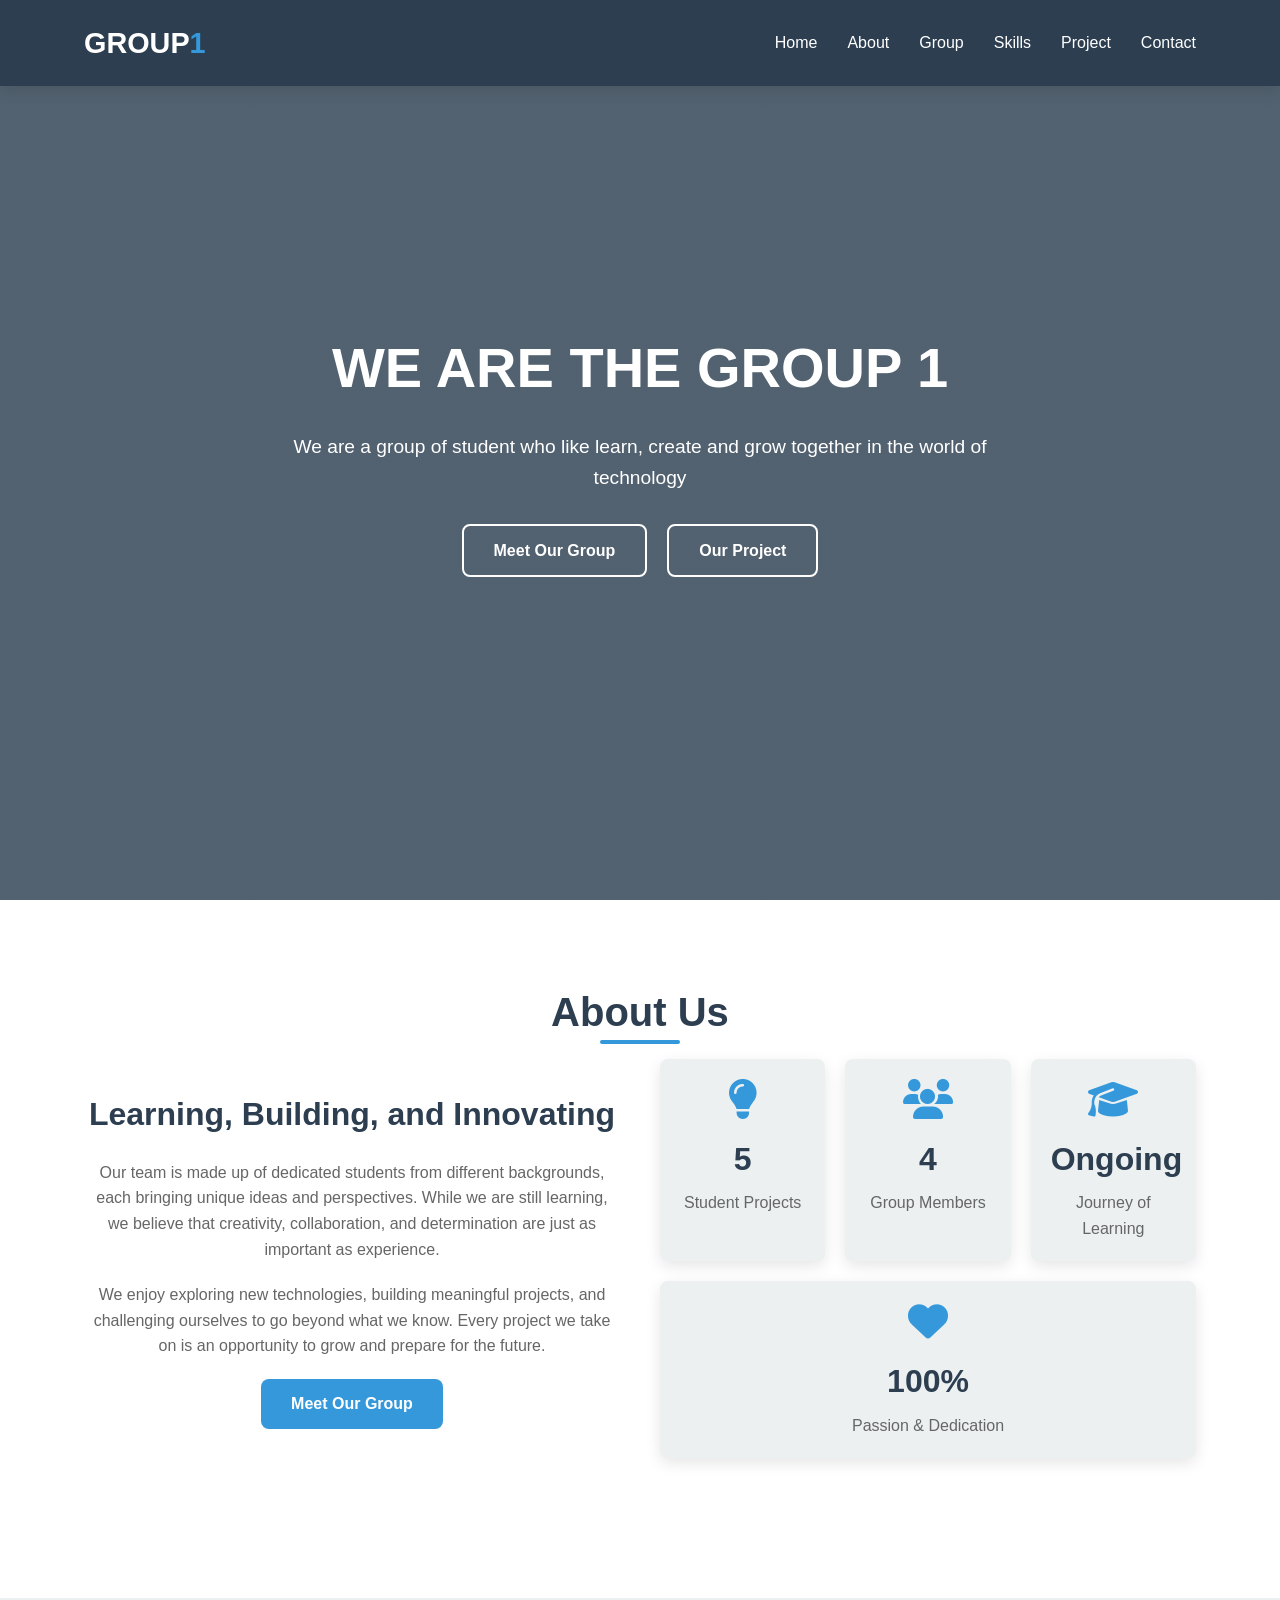
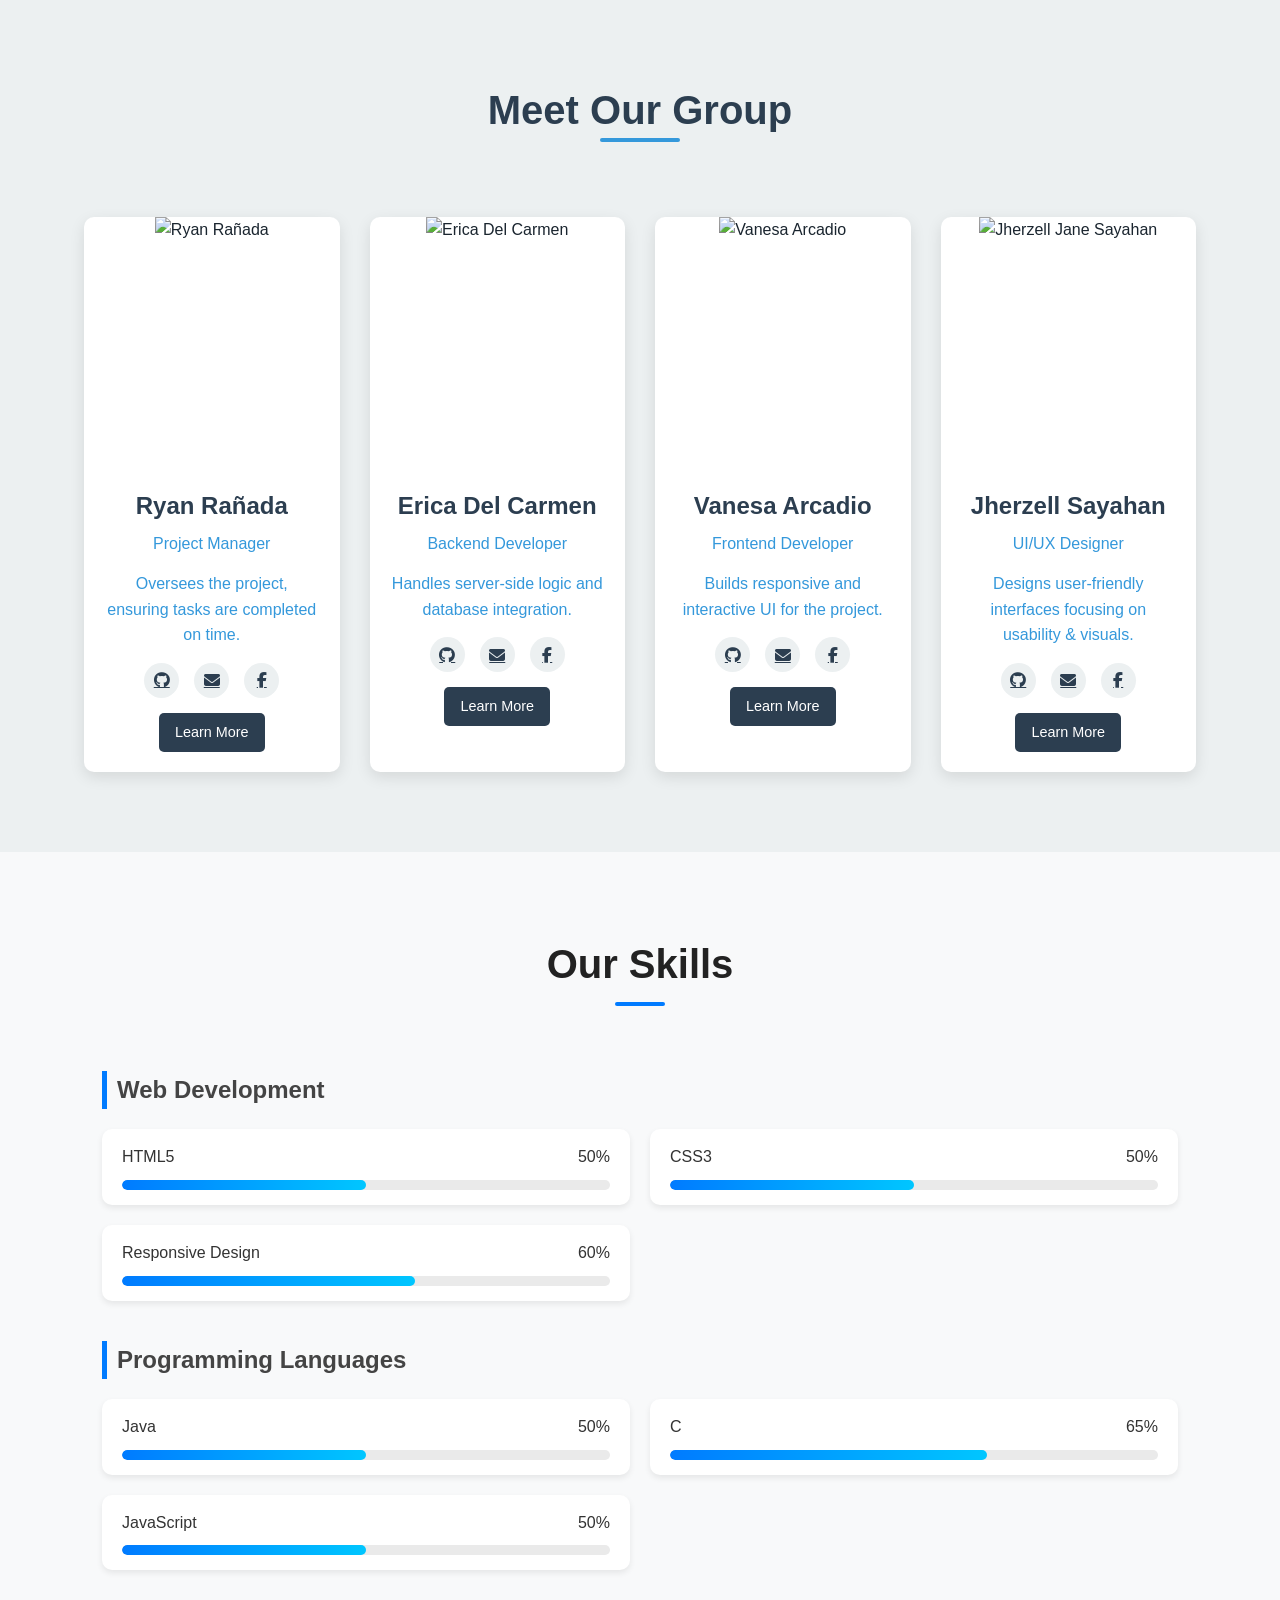
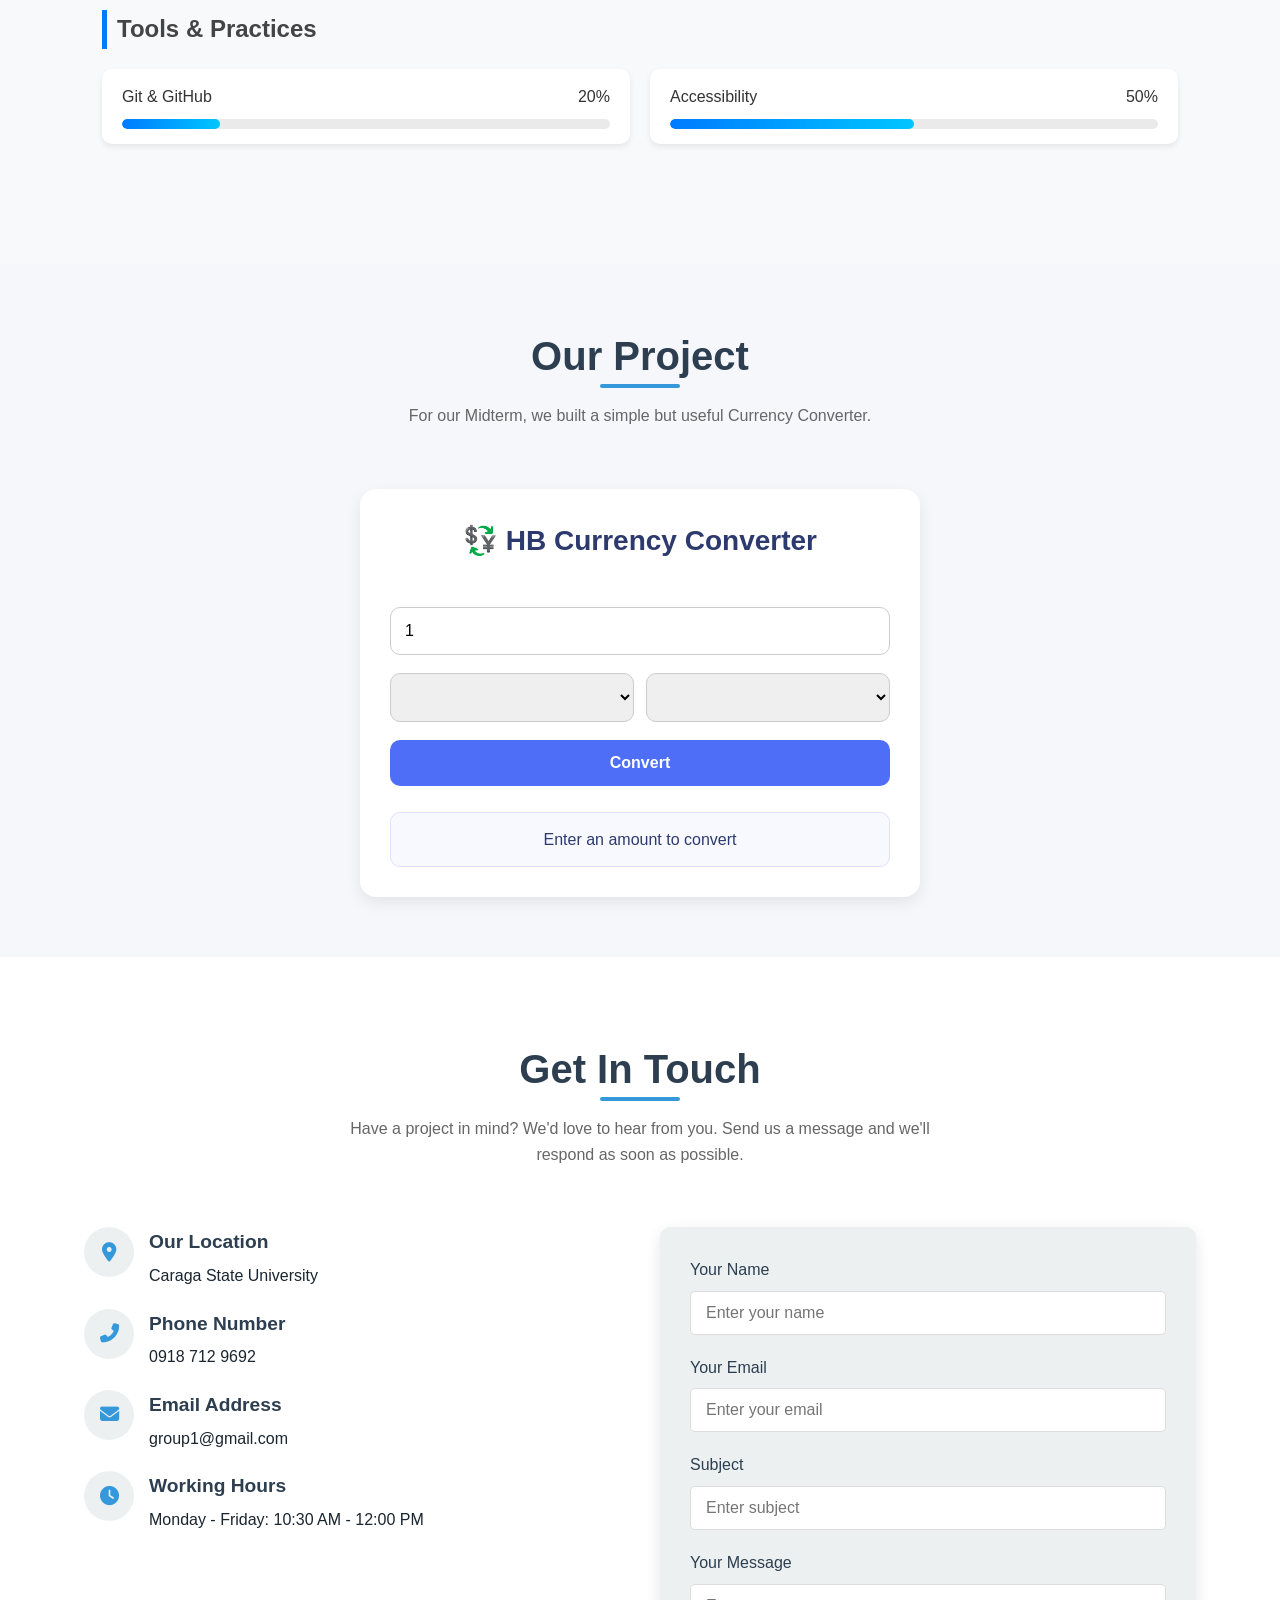
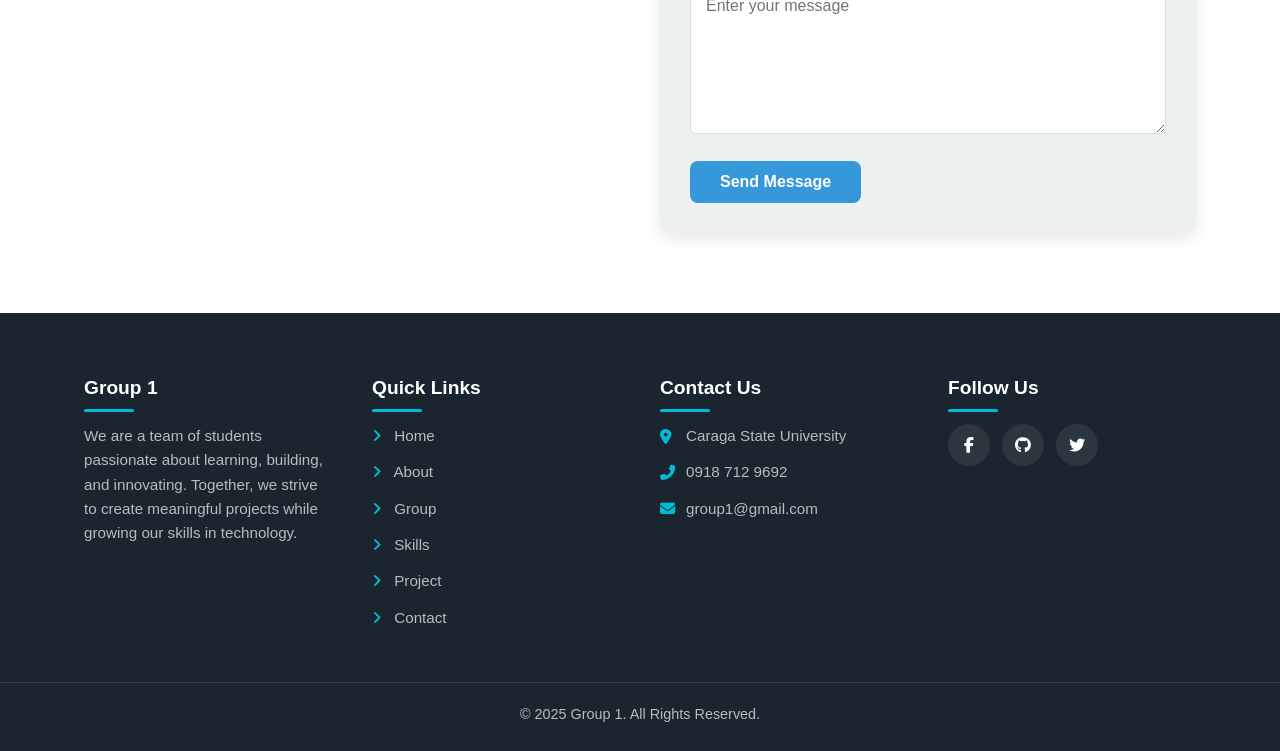
==== commit 72995445: "maon naman siguro ni" ====
--- a/IT110.html
+++ b/IT110.html
@@ -6,7 +6,6 @@
     <title>MIDTERM PROJECT</title>
      <link rel="stylesheet" href="https://cdnjs.cloudflare.com/ajax/libs/font-awesome/6.4.0/css/all.min.css">
      <link rel="stylesheet" href="midterm.css">
-     <script src="midterm.js"></script>
 </head>
 <body>
         <!-- Header na part para dili malibog -->
@@ -20,7 +19,8 @@
                 <ul>
                     <li><a href="#home">Home</a></li>
                     <li><a href="#aboutus">About</a></li>
-                    <li><a href="#ourteam">Team</a></li>
+                    <li><a href="#group">Group</a></li>
+                    <li><a href="#our-skills">Skills</a></li>
                     <li><a href="#project">Project</a></li>
                     <li><a href="#contact">Contact</a></li>
                 </ul>
@@ -34,8 +34,8 @@
             <h1>WE ARE THE GROUP 1</h1>
             <p>We are a group of student who like learn, create and grow together in the world of technology</p>
             <div class="home-btns">
-                <a href="#ourteam" class="btn">Meet Our Team</a>
-                <a href="#project" class="btn">Try Our App</a>
+                <a href="#group" class="btn">Meet Our Group</a>
+                <a href="#project" class="btn">Our Project</a>
             </div>
         </div>
     </section>
@@ -49,7 +49,7 @@
                 <h3>Learning, Building, and Innovating</h3>
                 <p>Our team is made up of dedicated students from different backgrounds, each bringing unique ideas and perspectives. While we are still learning, we believe that creativity, collaboration, and determination are just as important as experience.</p>
                 <p>We enjoy exploring new technologies, building meaningful projects, and challenging ourselves to go beyond what we know. Every project we take on is an opportunity to grow and prepare for the future.</p>
-                <a href="#team" class="btn">Meet Our Team</a>
+                <a href="#group" class="btn">Meet Our Group</a>
             </div>
                 <div class="aboutus-stats">
                 <div class="stat-item">
@@ -60,7 +60,7 @@
                 <div class="stat-item">
                     <i class="fas fa-users"></i>
                     <h4>4</h4>
-                    <p>Team Members</p>
+                    <p>Group Members</p>
                 </div>
                 <div class="stat-item">
                     <i class="fas fa-graduation-cap"></i>
@@ -77,7 +77,95 @@
     </section>
 
 
-    
+
+
+<!-- Team Section -->
+<section class="group" id="group">
+  <div class="container">
+    <div class="section-title">
+      <h2>Meet Our Group</h2>
+    </div>
+    <div class="group-members">
+
+      <!-- Ryan -->
+      <div class="member-card">
+        <div class="member-img">
+          <img src="image-link-butang-diri" alt="Ryan Rañada">
+        </div>
+        <div class="member-info">
+          <h3>Ryan Rañada</h3>
+          <p>Project Manager</p>
+          <p>Oversees the project, ensuring tasks are completed on time.</p>
+          <div class="member-social">
+            <a href="#"><i class="fab fa-github"></i></a>
+            <a href="mailto:ryan@email.com"><i class="fas fa-envelope"></i></a>
+            <a href="#"><i class="fab fa-facebook-f"></i></a>
+          </div>
+          <a href="#" class="learn-more">Learn More</a>
+        </div>
+      </div>
+
+      <!-- Erica -->
+      <div class="member-card">
+        <div class="member-img">
+          <img src="image-link-butang-diri" alt="Erica Del Carmen">
+        </div>
+        <div class="member-info">
+          <h3>Erica Del Carmen</h3>
+          <p>Backend Developer</p>
+          <p>Handles server-side logic and database integration.</p>
+          <div class="member-social">
+            <a href="#"><i class="fab fa-github"></i></a>
+            <a href="mailto:erica@email.com"><i class="fas fa-envelope"></i></a>
+            <a href="#"><i class="fab fa-facebook-f"></i></a>
+          </div>
+          <a href="#" class="learn-more">Learn More</a>
+        </div>
+      </div>
+
+      <!-- Vanesa -->
+      <div class="member-card">
+        <div class="member-img">
+          <img src="image-link-butang-diri" alt="Vanesa Arcadio">
+        </div>
+        <div class="member-info">
+          <h3>Vanesa Arcadio</h3>
+          <p>Frontend Developer</p>
+          <p>Builds responsive and interactive UI for the project.</p>
+          <div class="member-social">
+            <a href="#"><i class="fab fa-github"></i></a>
+            <a href="mailto:vanesa@email.com"><i class="fas fa-envelope"></i></a>
+            <a href="#"><i class="fab fa-facebook-f"></i></a>
+          </div>
+          <a href="#" class="learn-more">Learn More</a>
+        </div>
+      </div>
+
+      <!-- Jherzell -->
+      <div class="member-card">
+        <div class="member-img">
+          <img src="image-link-butang-diri" alt="Jherzell Jane Sayahan">
+        </div>
+        <div class="member-info">
+          <h3>Jherzell Sayahan</h3>
+          <p>UI/UX Designer</p>
+          <p>Designs user-friendly interfaces focusing on usability & visuals.</p>
+          <div class="member-social">
+            <a href="#"><i class="fab fa-github"></i></a>
+            <a href="mailto:jherzell@email.com"><i class="fas fa-envelope"></i></a>
+            <a href="#"><i class="fab fa-facebook-f"></i></a>
+          </div>
+          <a href="#" class="learn-more">Learn More</a>
+        </div>
+      </div>
+
+    </div>
+  </div>
+</section>
+
+
+
+
     <section id="our-skills" class="section" aria-labelledby="our-skills-title">
   <div class="container">
     <div class="section-title">
@@ -208,7 +296,10 @@
         </div>
     </section>
 
-    <!--Contact section na part-->
+
+
+
+<!--Contact section na part-->
   <section class="contact" id="contact">
         <div class="container">
             <div class="section-title">
@@ -279,8 +370,6 @@
         </div>
     </section>
 
-
-    
 <footer class="footer">
   <div class="container footer-container">
     <!-- About -->
@@ -326,7 +415,7 @@
     </div>
   </div>
 
-  
+  <!-- Bottom -->
   <div class="footer-bottom">
     <p>© 2025 Group 1. All Rights Reserved.</p>
   </div>
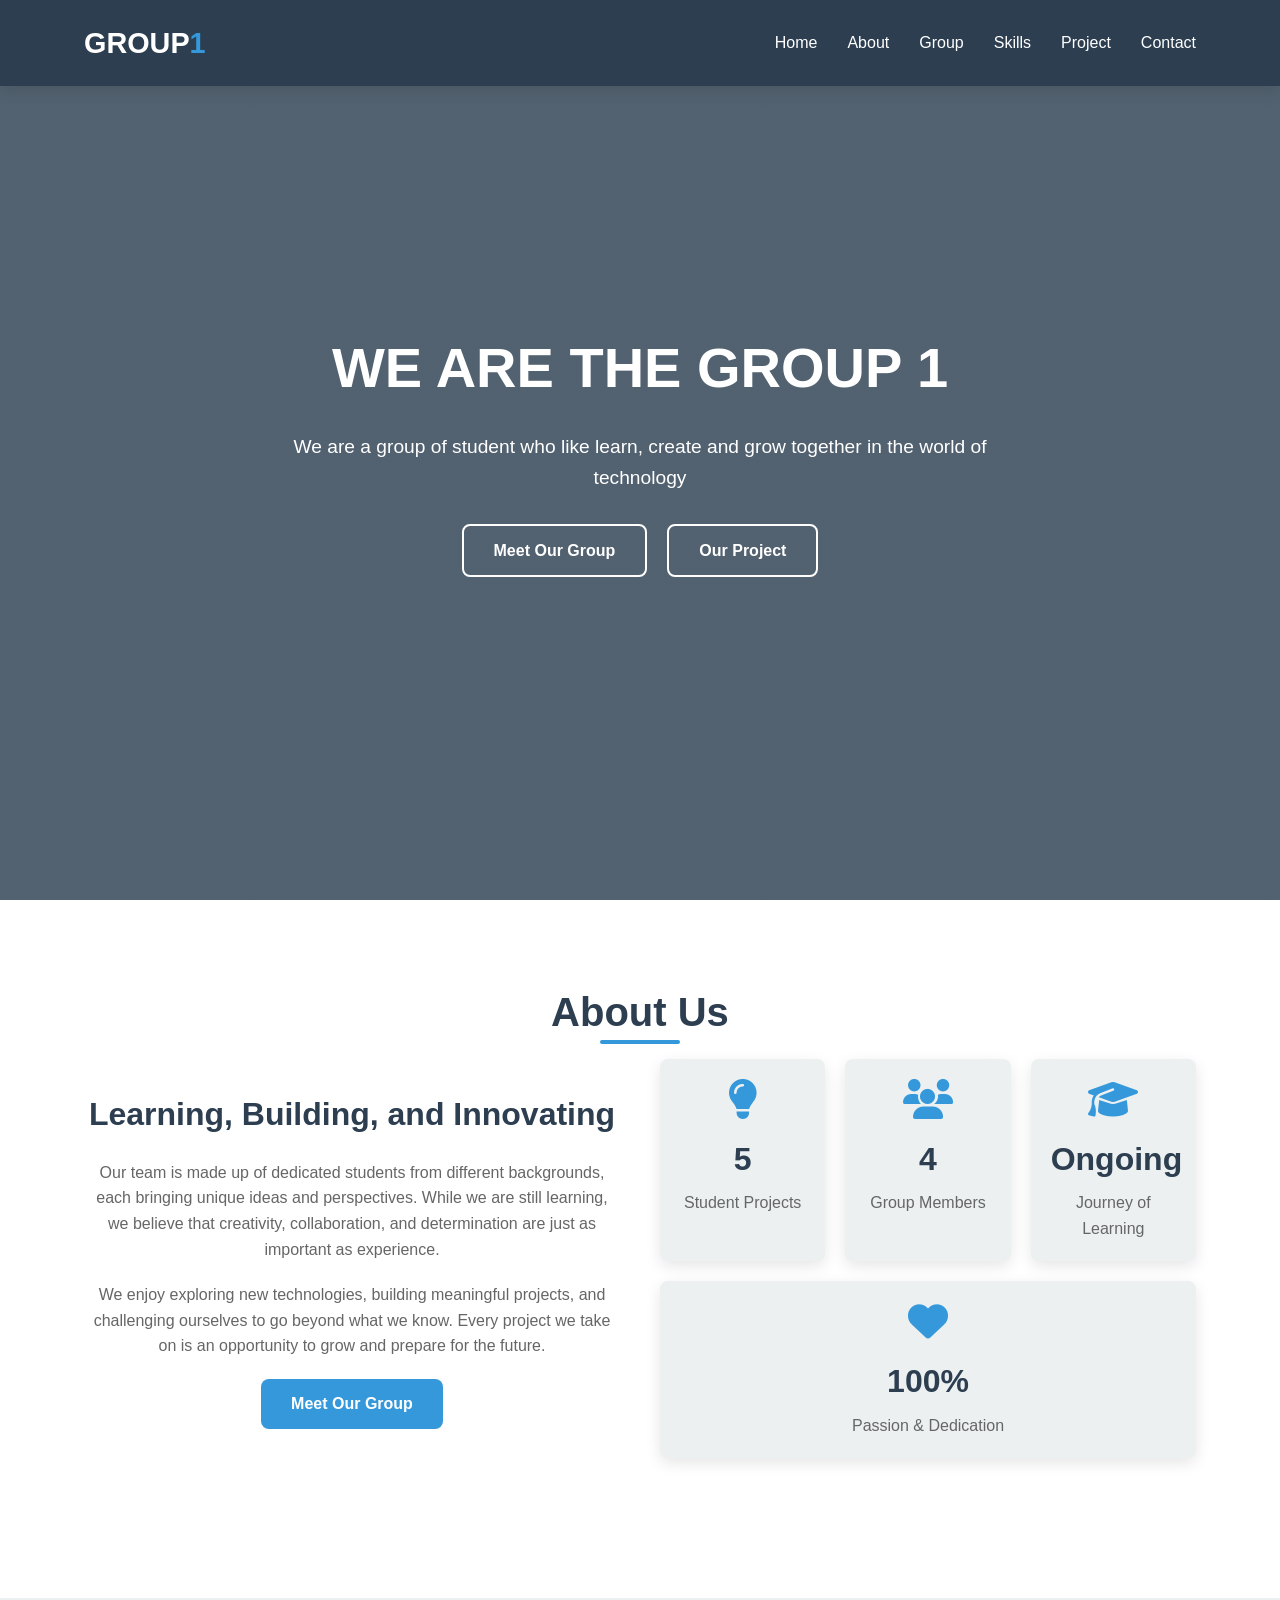
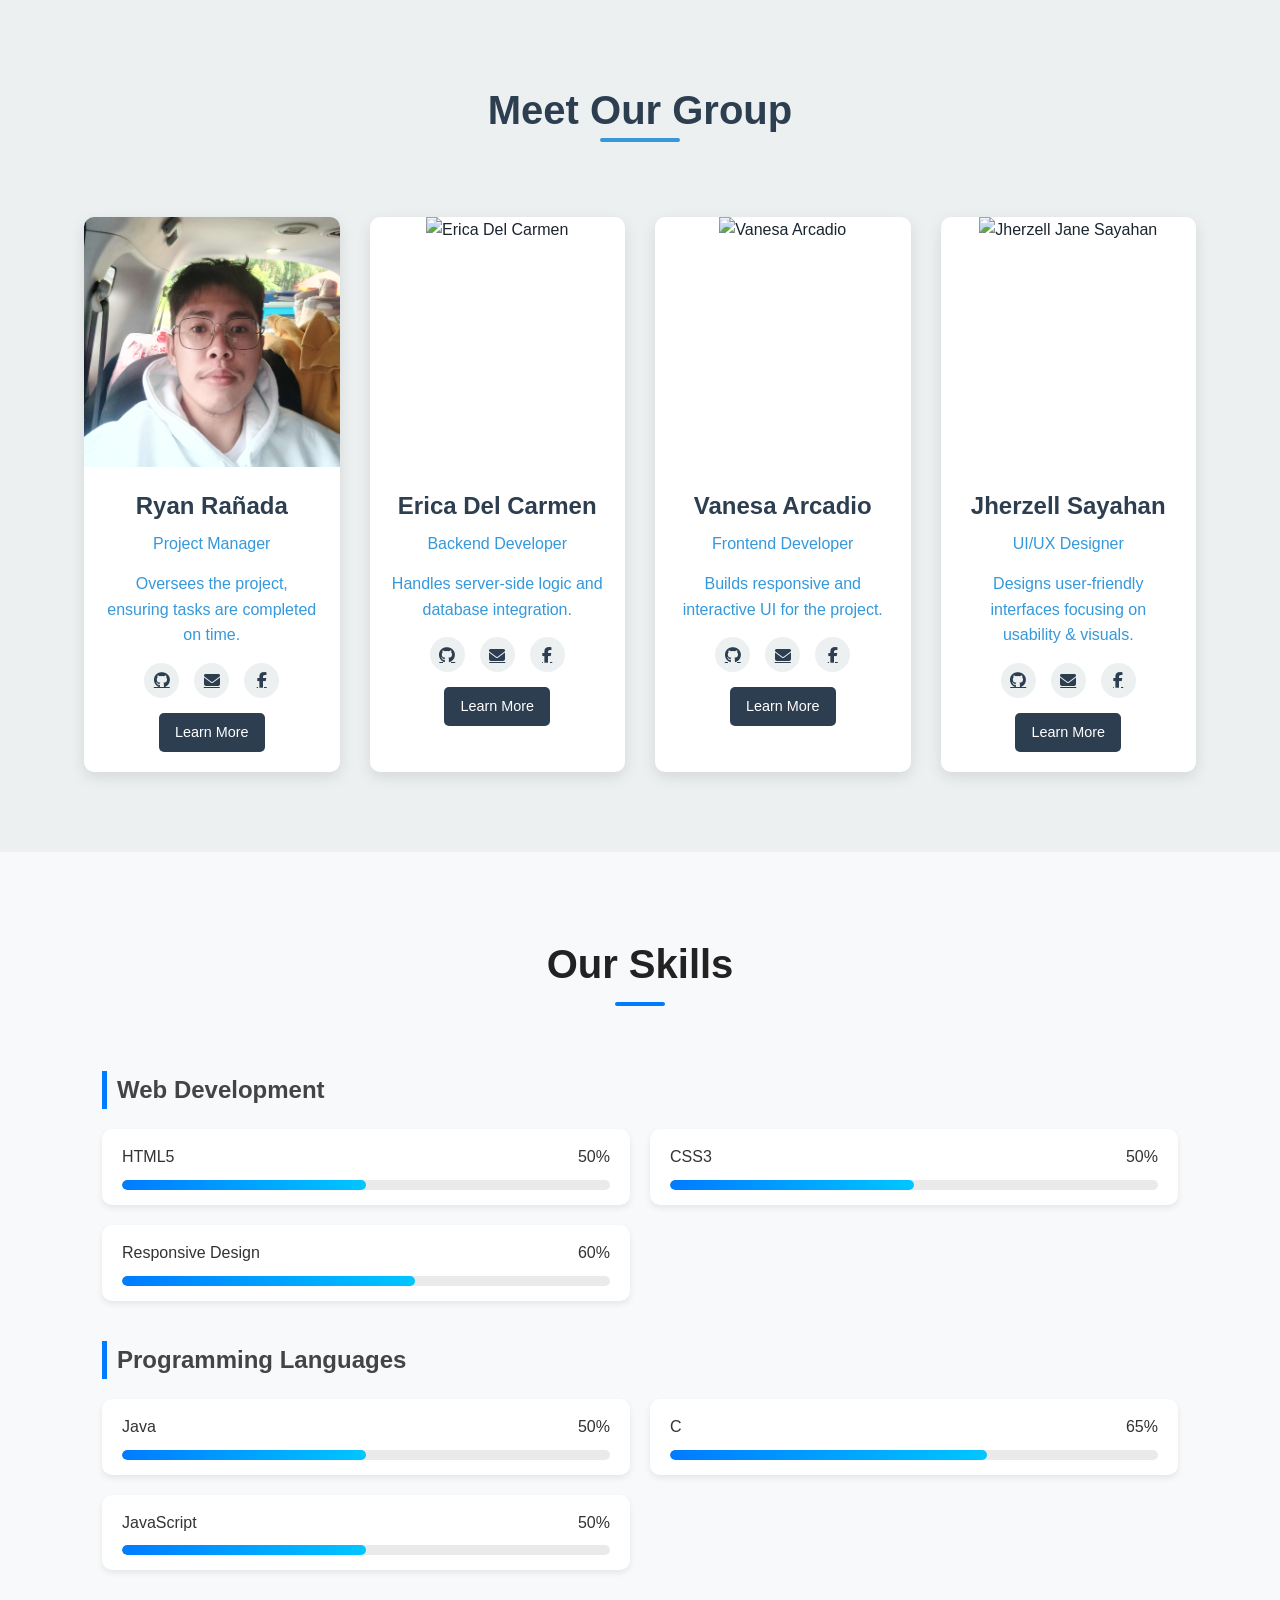
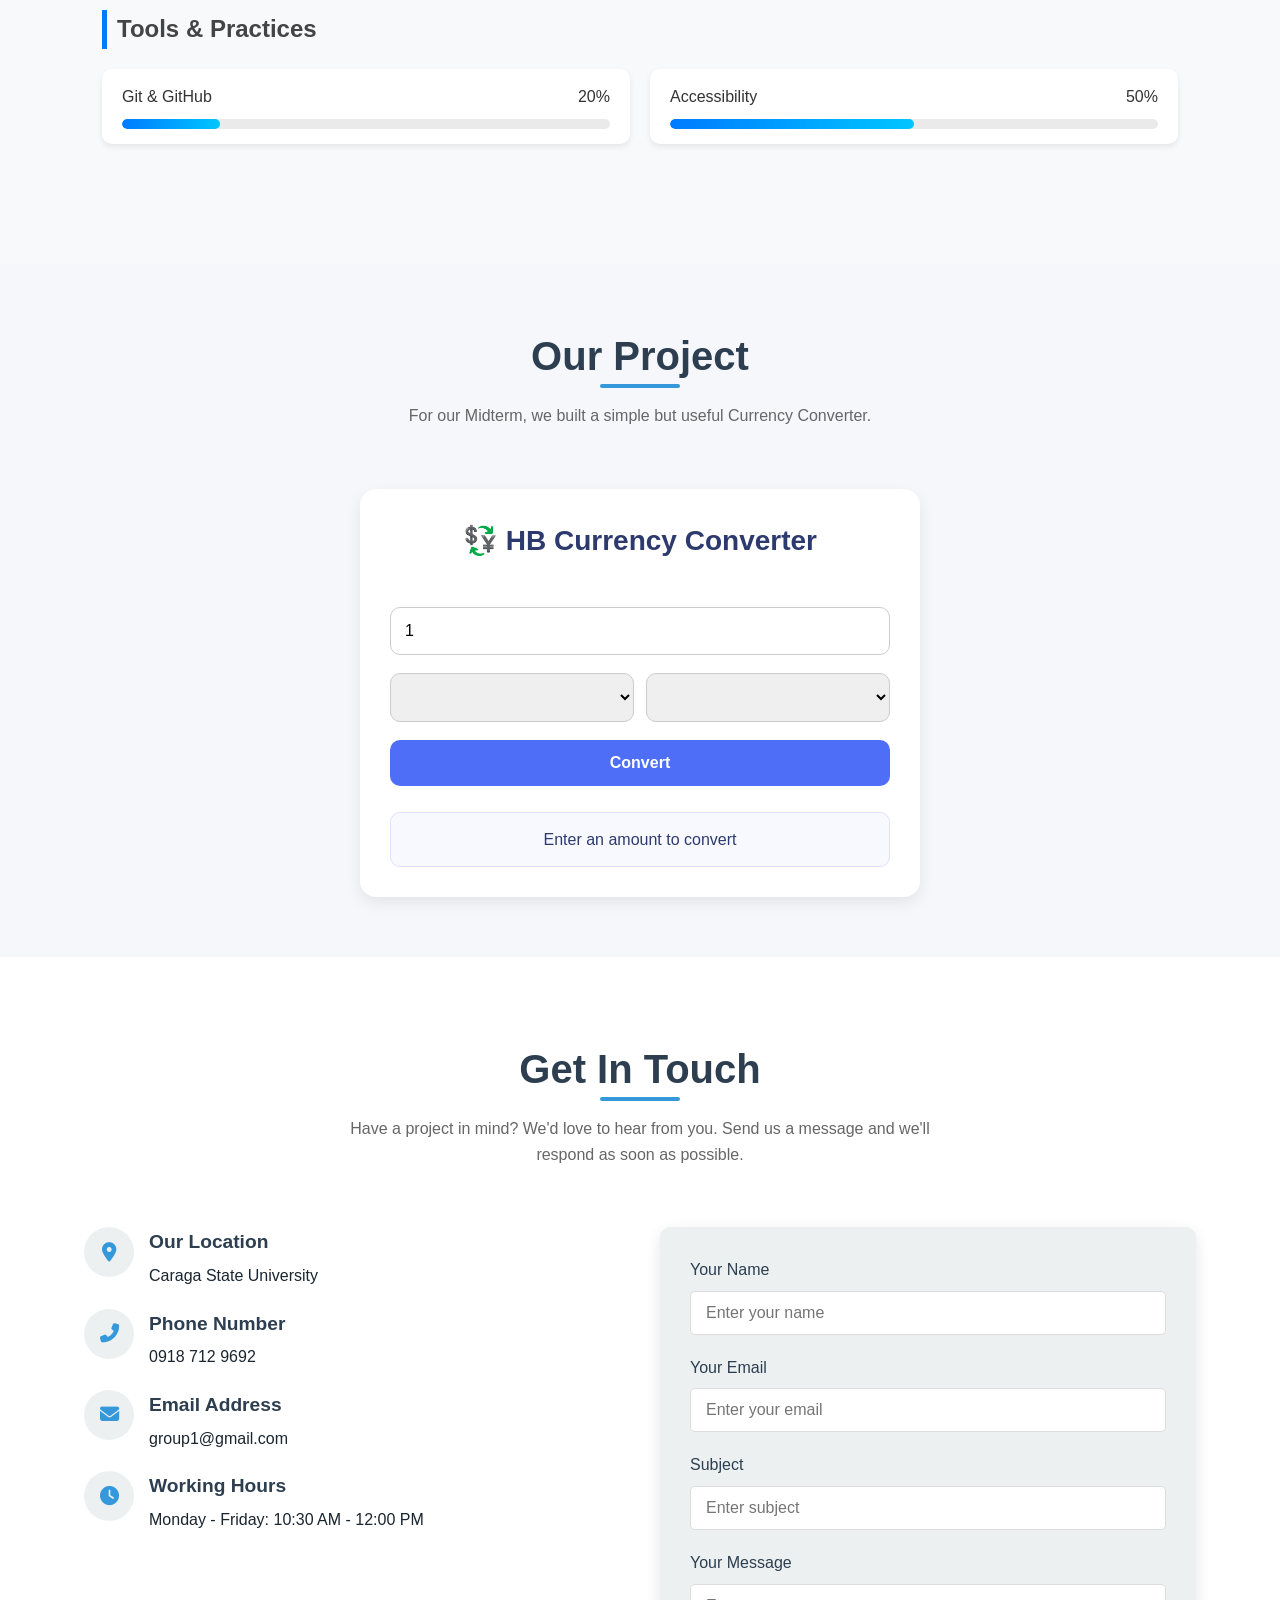
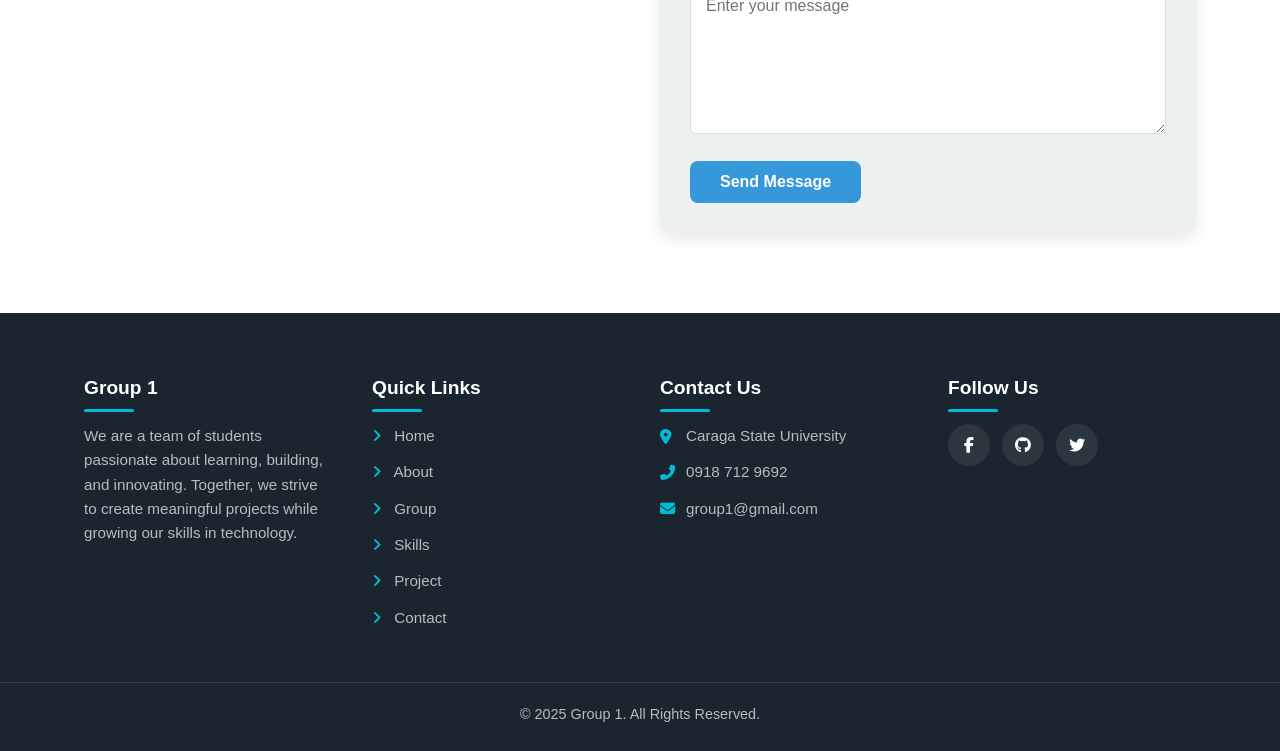
==== commit e7a4c79b: "Keep my updated IT110.html" ====
--- a/IT110.html
+++ b/IT110.html
@@ -90,16 +90,16 @@
       <!-- Ryan -->
       <div class="member-card">
         <div class="member-img">
-          <img src="image-link-butang-diri" alt="Ryan Rañada">
+          <img src="Images/ryan.jpg" alt="Ryan Rañada">
         </div>
         <div class="member-info">
           <h3>Ryan Rañada</h3>
           <p>Project Manager</p>
           <p>Oversees the project, ensuring tasks are completed on time.</p>
           <div class="member-social">
-            <a href="#"><i class="fab fa-github"></i></a>
-            <a href="mailto:ryan@email.com"><i class="fas fa-envelope"></i></a>
-            <a href="#"><i class="fab fa-facebook-f"></i></a>
+            <a href="https://gnr22.github.io/portfoliononode/" target="_blank"><i class="fab fa-github"></i></a>
+            <a href="mailto:gnr9512@gmail.com"><i class="fas fa-envelope"></i></a>
+            <a href="https://www.facebook.com/ryan.ranada.2024" target="_blank"><i class="fab fa-facebook-f"></i></a>
           </div>
           <a href="#" class="learn-more">Learn More</a>
         </div>
